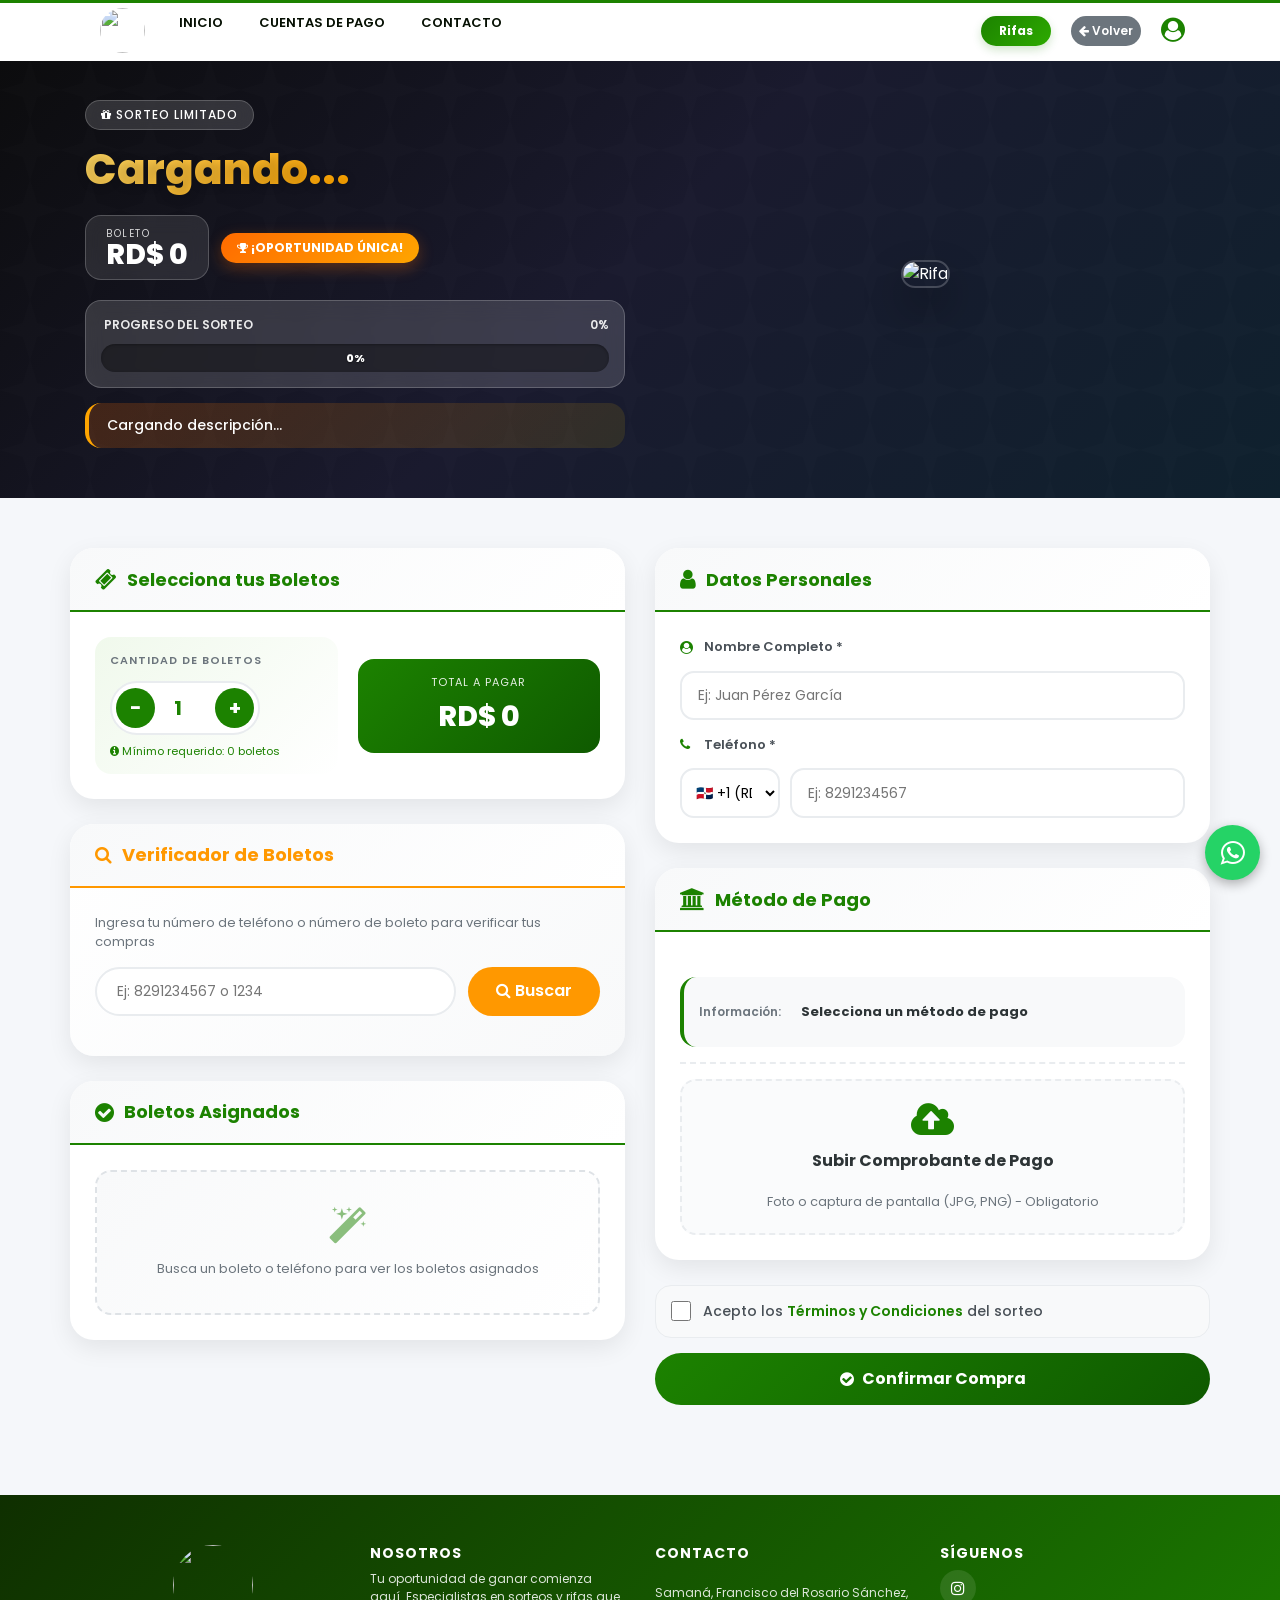
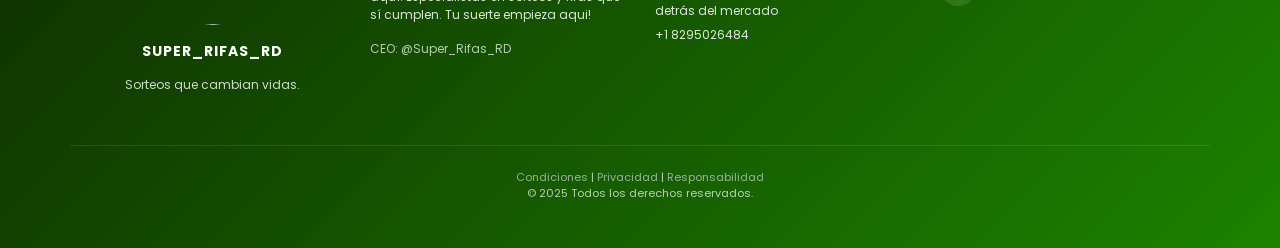
==== rifa-detalle.html @ da5d784c "Primer commit" ====
<!DOCTYPE html>
<html lang="es">
<head>
    <meta charset="UTF-8">
    <title>Super Rifas RD - Compra de Boletos</title>
    <meta name="viewport" content="width=device-width, initial-scale=1.0, user-scalable=yes, viewport-fit=cover">
    <link rel="icon" type="image/png" id="dynamicFavicon" href="">
    <script src="https://cdn.jsdelivr.net/npm/sweetalert2@11"></script>
    <script src="https://cdn.jsdelivr.net/npm/@supabase/supabase-js@2"></script>
    <link rel="stylesheet" href="https://maxcdn.bootstrapcdn.com/bootstrap/4.0.0/css/bootstrap.min.css">
    <link rel="stylesheet" href="https://cdnjs.cloudflare.com/ajax/libs/font-awesome/4.7.0/css/font-awesome.min.css">
    <link href="https://fonts.googleapis.com/css2?family=Poppins:wght@400;500;600;700;800;900&display=swap" rel="stylesheet">
    <link rel="stylesheet" href="css/rifa-detalle.css"> <!-- Css de la pagina rifa-detalle --> 
</head>
<body>

<!-- NAVBAR PRINCIPAL -->
<nav id="navbar" class="navbar fixed-top navbar-expand-lg navbar-header navbar-mobile">
    <div class="navbar-container container">
        <div class="navbar-brand">
            <a class="navbar-brand-logo" href="index.html">
                <img id="navbarLogo" src="" style="width:45px; height:45px; border-radius:50%; object-fit:cover;">
            </a>
        </div>
        <button class="navbar-toggler" type="button" data-toggle="collapse" data-target="#navbarNav" aria-controls="navbarNav" aria-expanded="false" aria-label="Toggle navigation">
          <i class="fa fa-bars"></i>
        </button>
        <div class="collapse navbar-collapse justify-content-between" id="navbarNav">
            <ul class="navbar-nav menu-navbar-nav">
                <li class="nav-item">
                    <a class="nav-link" href="index.html#top">
                        <p class="nav-link-menu">INICIO</p>
                    </a>
                </li>
                <li class="nav-item">
                    <a class="nav-link" href="index.html#pagos">
                        <p class="nav-link-menu">CUENTAS DE PAGO</p>
                    </a>
                </li>
                <li class="nav-item">
                    <a class="nav-link" href="index.html#footer">
                        <p class="nav-link-menu">CONTACTO</p>
                    </a>
                </li>
            </ul>
            <ul class="navbar-nav">
                <li class="nav-item">
                    <a class="nav-link learn-more-btn btn-invert" href="index.html#eventos">Rifas</a>
                </li>
                <li class="nav-item">
                    <a class="nav-link btn-back" href="index.html"><i class="fa fa-arrow-left"></i> Volver</a>
                </li>
                <li class="nav-item">
                    <i class="fa fa-user-circle user-icon" id="userIcon" style="font-size: 24px; cursor: pointer; color: #1c8200;"></i>
                </li>
            </ul>
        </div>
    </div>
</nav>

<!-- Modal de Login -->
<div id="loginModal" class="modal-login">
    <div class="modal-content-custom">
        <div class="modal-header-custom">
            <h3>Iniciar Sesión</h3>
            <span class="close-modal" onclick="closeLoginModal()">&times;</span>
        </div>
        <form id="loginForm">
            <div class="form-group">
                <label>Email</label>
                <input type="email" id="loginEmail" required placeholder="@">
            </div>
            <div class="form-group">
                <label>Contraseña</label>
                <input type="password" id="loginPassword" required placeholder="********">
            </div>
            <button type="submit" class="btn-primary" id="loginBtn">Ingresar</button>
        </form>
    </div>
</div>

<!-- RAFFLE HEADER -->
<div class="raffle-header" id="raffleHeader">
    <div class="container">
        <div class="row align-items-center">
            <div class="col-lg-6">
                <div class="raffle-badge"><i class="fa fa-gift"></i> SORTEO LIMITADO</div>
                <h1 class="raffle-title" id="raffleName">Cargando...</h1>
                <div class="price-container">
                    <div class="price-card"><div class="price-label">BOLETO</div><div class="price-value">RD$ <span id="rafflePriceValue">0</span></div></div>
                    <div class="highlight-badge"><i class="fa fa-trophy"></i> ¡OPORTUNIDAD ÚNICA!</div>
                </div>
                
                <!-- BARRA DE PROGRESO - SOLO PORCENTAJE -->
                <div class="progress-raffle-container">
                    <div class="progress-title">
                        <span><i class="fa fa-chart-line"></i> PROGRESO DEL SORTEO</span>
                        <span id="progressPercentDisplay">0%</span>
                    </div>
                    <div class="progress-bar-wrapper">
                        <div class="progress-fill" id="progressFill" style="width: 0%;"></div>
                        <div class="progress-percentage" id="progressPercentage">0%</div>
                    </div>
                </div>
                
                <div class="luck-message" id="raffleDescription">Cargando descripción...</div>
            </div>
            <div class="col-lg-6 text-center"><img id="raffleImage" class="raffle-image-large" src="" alt="Rifa"></div>
        </div>
    </div>
</div>

<!-- TICKETS SECTION -->
<div class="container tickets-section">
    <div class="main-grid">
        <div>
            <div class="card-modern">
                <div class="card-header-modern"><h3><i class="fa fa-ticket"></i> Selecciona tus Boletos</h3></div>
                <div class="card-body-modern">
                    <div class="info-grid">
                        <div class="quantity-section">
                            <div class="quantity-label-modern">CANTIDAD DE BOLETOS</div>
                            <div class="quantity-control">
                                <button class="quantity-btn-modern" id="btnMinus">−</button>
                                <input type="number" id="ticketQty" class="quantity-input-modern" value="1" min="1" max="100" readonly>
                                <button class="quantity-btn-modern" id="btnPlus">+</button>
                            </div>
                            <div id="minPerPersonInfo" style="margin-top: 8px; font-size: 11px; color: #1c8200;">
                                <i class="fa fa-info-circle"></i> Mínimo requerido: <span id="minPerPersonValue">0</span> boletos
                            </div>
                            <div id="maxPerPersonWarning" style="display: none; margin-top: 8px; font-size: 11px; color: #ff9800;">
                                <i class="fa fa-info-circle"></i> Límite máximo por persona: <span id="maxPerPersonValue">0</span> boletos
                            </div>
                        </div>
                        <div class="total-section">
                            <div class="total-label">TOTAL A PAGAR</div>
                            <div class="total-amount" id="liveTotalPrice">RD$ 0</div>
                        </div>
                    </div>
                </div>
            </div>
            
            <div class="verifier-modern">
                <div class="verifier-header"><h3><i class="fa fa-search"></i> Verificador de Boletos</h3></div>
                <div class="verifier-body">
                    <p class="text-muted" style="margin-bottom: 15px; font-size: 13px;">Ingresa tu número de teléfono o número de boleto para verificar tus compras</p>
                    <div class="search-grid">
                        <input type="text" id="searchInput" placeholder="Ej: 8291234567 o 1234">
                        <button class="btn-search-modern" id="btnSearch"><i class="fa fa-search"></i> Buscar</button>
                    </div>
                    <div id="searchResultInfo" class="search-result-info" style="display: none;"></div>
                </div>
            </div>
            
            <div class="card-modern">
                <div class="card-header-modern"><h3><i class="fa fa-check-circle"></i> Boletos Asignados</h3></div>
                <div class="card-body-modern">
                    <div id="selectedNumbersList">
                        <div class="assigned-placeholder">
                            <i class="fa fa-magic"></i>
                            <p>Busca un boleto o teléfono para ver los boletos asignados</p>
                        </div>
                    </div>
                </div>
            </div>
        </div>
        
        <div>
            <div class="card-modern">
                <div class="card-header-modern"><h3><i class="fa fa-user"></i> Datos Personales</h3></div>
                <div class="card-body-modern">
                    <div class="form-grid">
                        <div class="form-field">
                            <label class="form-label-modern"><i class="fa fa-user-circle"></i> Nombre Completo *</label>
                            <input type="text" id="nombre" class="form-control-modern" placeholder="Ej: Juan Pérez García">
                        </div>
                        <div class="form-field">
                            <label class="form-label-modern"><i class="fa fa-phone"></i> Teléfono *</label>
                            <div class="phone-group-grid">
                                <select id="countryCode" class="country-code-select">
                                    <option value="+1">🇩🇴 +1 (RD)</option>
                                    <option value="+1">🇺🇸 +1 (USA)</option>
                                    <option value="+34">🇪🇸 +34 (ES)</option>
                                    <option value="+52">🇲🇽 +52 (MX)</option>
                                </select>
                                <input type="tel" id="telefono" class="form-control-modern" placeholder="Ej: 8291234567">
                            </div>
                        </div>
                    </div>
                </div>
            </div>
            
            <div class="card-modern">
                <div class="card-header-modern"><h3><i class="fa fa-bank"></i> Método de Pago</h3></div>
                <div class="card-body-modern">
                    <div class="payment-grid" id="paymentMethods"></div>
                    <div class="bank-info-grid" id="bankInfo">
                        <div class="bank-detail-row">
                            <span class="bank-detail-label">Información:</span>
                            <span class="bank-detail-value">Selecciona un método de pago</span>
                        </div>
                    </div>
                    <div class="voucher-grid">
                        <div class="file-upload-modern" onclick="document.getElementById('voucherFile').click()">
                            <i class="fa fa-cloud-upload upload-icon"></i>
                            <p><strong>Subir Comprobante de Pago</strong></p>
                            <small class="text-muted">Foto o captura de pantalla (JPG, PNG) - Obligatorio</small>
                            <input type="file" id="voucherFile" accept="image/*" required>
                        </div>
                    </div>
                </div>
            </div>
            
            <!-- CHECKBOX DE TÉRMINOS Y CONDICIONES -->
            <div class="terms-container">
                <div class="terms-checkbox" onclick="toggleTermsCheckbox()">
                    <input type="checkbox" id="termsCheckbox">
                    <label for="termsCheckbox">
                        Acepto los <a href="#" onclick="openTermsModal(event); return false;">Términos y Condiciones</a> del sorteo
                    </label>
                </div>
            </div>
            
            <button class="btn-confirm-modern" id="btnConfirm"><i class="fa fa-check-circle"></i> Confirmar Compra</button>
        </div>
    </div>
</div>

<!-- MODAL DE TÉRMINOS Y CONDICIONES -->
<div id="termsModal" class="terms-modal">
    <div class="terms-modal-content">
        <div class="terms-modal-header">
            <h3><i class="fa fa-file-text-o"></i> TÉRMINOS Y CONDICIONES</h3>
            <span class="close-terms-modal" onclick="closeTermsModal()">&times;</span>
        </div>
        <div class="terms-modal-body">
            <p><strong>TERMINOS Y CONDICIONES PARA SORTEOS DE Super Rifas RD</strong></p>
            <ul>
                <li>Reconozco que los premios se asignarán a los ganadores mediante selección aleatoria.</li>
                <li>Autorizo que mis datos de contacto proporcionados sean utilizados como el único medio para notificarme en caso de resultar ganador; en caso de no ser contactado, el Organizador seleccionará a un ganador alterno conforme a estos términos.</li>
                <li>El premio es intransferible y no puede ser cedido, negociado ni cambiado por otro producto, servicio o compensación en dinero.</li>
                <li>En caso de resultar ganador, entiendo que puedo ser requerido a proporcionar información adicional y pruebas de identidad para verificar mi elegibilidad y recibir el premio.</li>
                <li>Reconozco que el premio es otorgado por un tercero, independiente del Organizador, quien no garantiza el valor, condiciones o estado del premio, y lo libero de toda responsabilidad en caso de defectos o problemas que puedan surgir con el uso del mismo.</li>
                <li>En ocasiones, algunos motores sorteados pueden entregarse con prórroga de aduana (Printer de Aduanas). En tales casos, el ganador asumirá la responsabilidad del proceso de matriculación y los costos asociados. Esto se aplicará únicamente en determinadas circunstancias, garantizando siempre la transparencia en el proceso.</li>
                <li>Acepto firmar cualquier documento o acta necesarios para formalizar la entrega del premio.</li>
                <li>Consiento el ingreso de mi información en la base de datos del Organizador, para ser utilizada en futuras promociones, mercadeo o publicidad; entiendo que puedo solicitar ser eliminado de la base de datos en cualquier momento.</li>
                <li>Si el color del premio ofrecido varía debido a la disponibilidad en el mercado, el Organizador se compromete a mantener el mismo modelo; en caso de agotarse el premio en el país, se coordinará la entrega de un premio similar en características y valor.</li>
                <li>Acepto asumir todos los costos asociados, como impuestos, trámites legales y otros gastos, para la transferencia del premio a mi nombre si resulto ganador.</li>
                <li>Podrán ser descalificados los participantes que hayan intentado o realizado la compra de boletos mediante medios no legítimos (como transferencias falsas, uso de tarjetas robadas, entre otros).</li>
            </ul>
        </div>
        <div class="terms-modal-footer">
            <button class="btn-cancel-terms" onclick="closeTermsModal()">Cancelar</button>
            <button class="btn-accept-terms" onclick="acceptTerms()">Aceptar y Continuar</button>
        </div>
    </div>
</div>

<!-- MODALS -->
<div id="successModal" class="modal-success"><div class="modal-content-custom"><i class="fa fa-check-circle fa-3x" style="color: #1c8200;"></i><h3 style="margin: 15px 0;">¡Compra Registrada!</h3><p id="modalMessage"></p><button class="btn-confirm-modern" onclick="closeModal()" style="margin-top: 20px;">Aceptar</button></div></div>
<div id="ticketModal" class="modal-ticket"><div id="ticketContent"></div></div>

<!-- FOOTER PRINCIPAL -->
<div id="footer" class="footer-section">
    <div class="container footer-container">
        <div class="footer-logo">
            <img id="footerLogo" src="" style="width:80px; height:80px; border-radius:50%; object-fit:cover;">
            <h3 id="footerSiteName" class="footer-subsection-title">Super_Rifas_RD</h3>
            <p class="footer-subsection-text">Sorteos que cambian vidas.</p>
        </div>
        <div class="footer-subsection">
            <div class="footer-subsection-2-1">
                <h3 class="footer-subsection-title">Nosotros</h3>
                <p id="footerDescription" class="footer-subsection-text">
                    Tu oportunidad de ganar comienza aquí. Especialistas en sorteos y rifas que sí cumplen. Tu suerte empieza aqui!
                </p>
                <p id="footerCeo" style="margin-top:8px; font-size:12px; opacity:0.7;">CEO: @Super_Rifas_RD</p>
            </div>
        </div>
        <div class="footer-subsection">
            <h3 class="footer-subsection-title">Contacto</h3>
            <ul class="footer-subsection-list">
                <li class="webClient"></li>
                <li id="footerLocation">Samaná, Francisco del Rosario Sánchez, detrás del mercado</li>
                <li id="footerPhone">+1 8295026484</li>
            </ul>
        </div>
        <div class="footer-subsection">
            <div class="footer-subsection-2-2">
                <h3 class="footer-subsection-title">Síguenos</h3>
                <div class="footer-social-media-icons-section">
                    <a id="instagramLink" href="#" target="_blank" class="footer-social-media-icon">
                        <i class="fa fa-instagram"></i>
                    </a>
                </div>
            </div>
        </div>
    </div>
    <div class="container footer-credits">
        <p>
            <span class="legalLinks">
                <a href="legal/termsCondResp.html" target="_blank">Condiciones</a> |
                <a href="legal/termsCondResp.html" target="_blank">Privacidad</a> |
                <a href="legal/termsCondResp.html" target="_blank">Responsabilidad</a>
            </span>
            <br/>
            © 2025 Todos los derechos reservados.
        </p>
    </div>
</div>

<!-- Botones flotantes - Ocultos hasta que el usuario inicie sesión -->
<div class="float-buttons">
    <a id="whatsappFloat" href="#" class="float-btn whatsapp-float" target="_blank" rel="noopener noreferrer">
        <i class="fa fa-whatsapp"></i>
    </a>
    <button id="statsButton" class="float-btn stats-float" onclick="openAdminPanel()" style="display: none;">
        <i class="fa fa-chart-line"></i>
    </button>
    <button id="settingsButton" class="float-btn settings-float" onclick="openConfigModal()" style="display: none;">
        <i class="fa fa-gear"></i>
    </button>
</div>

<!-- ADMIN PANEL -->
<div id="adminPanel" class="admin-panel">
    <div class="admin-panel-content">
        <div class="admin-panel-header">
            <h2><i class="fa fa-chart-line"></i> Panel de Administración - <span id="adminRaffleName"></span></h2>
            <button class="close-panel" onclick="closeAdminPanel()"><i class="fa fa-times"></i></button>
        </div>
        <div class="admin-tabs">
            <button class="admin-tab active" data-tab="dashboard">📊 Dashboard</button>
            <button class="admin-tab" data-tab="tickets">🎫 Gestión de Boletos</button>
            <button class="admin-tab" data-tab="vouchers">📎 Comprobantes Pendientes</button>
            <button class="admin-tab" data-tab="users">👥 Lista de Participantes</button>
        </div>
        
        <!-- Dashboard Tab -->
        <div id="tab-dashboard" class="admin-tab-content active">
            <div class="stats-grid" id="dashboardStats">
                <div class="stat-card"><i class="fa fa-money"></i><div class="stat-value" id="statTotalCollected">RD$ 0</div><div class="stat-label">Total Recaudado</div></div>
                <div class="stat-card"><i class="fa fa-ticket"></i><div class="stat-value" id="statTicketsSold">0</div><div class="stat-label">Boletos Vendidos</div></div>
                <div class="stat-card"><i class="fa fa-chart-line"></i><div class="stat-value" id="statPercentage">0%</div><div class="stat-label">Progreso</div></div>
                <div class="stat-card"><i class="fa fa-hourglass-half"></i><div class="stat-value" id="statPendingVouchers">0</div><div class="stat-label">Comprobantes Pendientes</div></div>
            </div>
            <h4 style="margin: 20px 0 15px;"><i class="fa fa-clock-o"></i> Últimos Boletos Comprados</h4>
            <div class="tickets-table" id="recentTicketsTable"></div>
        </div>
        
        <!-- Tickets Tab -->
        <div id="tab-tickets" class="admin-tab-content">
            <div class="search-bar-admin">
                <input type="text" id="adminSearchInput" placeholder="Buscar por teléfono o número de boleto...">
                <button class="btn-admin" onclick="adminSearchTickets()"><i class="fa fa-search"></i> Buscar</button>
                <button class="btn-admin" onclick="loadAllTickets()"><i class="fa fa-refresh"></i> Ver Todos</button>
            </div>
            <div class="tickets-table" id="adminTicketsTable"></div>
        </div>
        
        <!-- Vouchers Tab -->
        <div id="tab-vouchers" class="admin-tab-content">
            <div class="tickets-table" id="pendingVouchersTable"></div>
        </div>
        
        <!-- Users Tab -->
        <div id="tab-users" class="admin-tab-content">
            <div class="search-bar-admin">
                <input type="text" id="userSearchInput" placeholder="Buscar por nombre o teléfono...">
                <button class="btn-admin" onclick="searchUsers()"><i class="fa fa-search"></i> Buscar</button>
                <button class="btn-admin" onclick="loadAllUsers()"><i class="fa fa-refresh"></i> Ver Todos</button>
            </div>
            <div class="tickets-table" id="usersTable"></div>
        </div>
    </div>
</div>

<div id="configModal" class="modal">
    <div class="modal-box">
        <div class="modal-header">
            <h3>Configuración</h3>
            <span class="close" onclick="closeConfigModal()">&times;</span>
        </div>

        <form id="configForm" class="modal-form">
            <input type="hidden" id="configId">

            <div class="grid">
                <div class="form-group">
                    <label>Logo</label>
                    <input type="file" id="logoImageFile" accept="image/*">
                    <img id="logoImagePreview">
                </div>

                <div class="form-group">
                    <label>Nombre</label>
                    <input type="text" id="configSiteName">
                </div>

                <div class="form-group">
                    <label>Ubicación</label>
                    <input type="text" id="configLocation">
                </div>

                <div class="form-group">
                    <label>CEO / Lema</label>
                    <input type="text" id="configCeo">
                </div>

                <div class="form-group full">
                    <label>Descripción</label>
                    <textarea id="configDescription" rows="2"></textarea>
                </div>

                <div class="form-group">
                    <label>WhatsApp</label>
                    <input type="text" id="configWhatsapp">
                </div>

                <div class="form-group">
                    <label>Instagram</label>
                    <input type="text" id="configInstagram">
                </div>
            </div>

            <button type="submit" class="btn">Guardar</button>
        </form>
    </div>
</div>


<script src="https://code.jquery.com/jquery-3.6.0.min.js"></script>
<script src="https://cdnjs.cloudflare.com/ajax/libs/popper.js/1.14.7/umd/popper.min.js"></script>
<script src="https://maxcdn.bootstrapcdn.com/bootstrap/4.3.1/js/bootstrap.min.js"></script>
<script src="https://cdnjs.cloudflare.com/ajax/libs/html2canvas/1.4.1/html2canvas.min.js"></script>
<script src="https://cdn.jsdelivr.net/npm/@supabase/supabase-js"></script>

<!-- Luego, incluir nuestros módulos en orden -->
<script src="js/rifa-detalle/config.js" defer></script>
<script src="js/rifa-detalle/utils.js" defer></script>
<script src="js/rifa-detalle/payment.js" defer></script>
<script src="js/rifa-detalle/raffle.js" defer></script>
<script src="js/rifa-detalle/purchase.js" defer></script>
<script src="js/rifa-detalle/print.js" defer></script>
<script src="js/rifa-detalle/admin.js" defer></script>
<script src="js/rifa-detalle/auth.js" defer></script>
<script src="js/rifa-detalle/main.js" defer></script>





</body>
</html>
---- css/rifa-detalle.css ----
* {
            margin: 0;
            padding: 0;
            box-sizing: border-box;
        }
        
        body {
            font-family: 'Poppins', sans-serif;
            background: #f5f7fa;
            color: #2d3436;
            overflow-x: hidden;
        }
        
        /* NAVBAR ESTILOS PRINCIPAL */
        .header-scrolled {
            position: fixed;
            top: 0;
            left: 0;
            width: 100%;
            height: 60px;
            background-color: #fff !important;
            -webkit-box-shadow: 0 4px 6px 0 rgba(12,0,46,.05);
            box-shadow: 0 4px 6px 0 rgba(12,0,46,.05);
        }
        
        .navbar {
            background-color: #fff;
            padding: 5px 20px;
            -webkit-transition: all .2s linear;
            -o-transition: all .2s linear;
            transition: all .2s linear;
            border-top: 3px solid #1c8200;
            border-bottom: 3px solid transparent;
        }
        
        .navbar-brand {
            display: flex;
            align-items: center;
            padding-top: 0;
            padding-bottom: 0;
            z-index: 1;
        }
        
        .navbar-brand img {
            margin-left: 15px;
            width: 45px;
            height: 45px;
            border-radius: 50%;
            object-fit: cover;
        }
        
        .navbar-nav {
            align-items: center;
        }
        
        .nav-item {
            margin-left: 10px;
            margin-right: 10px;
        }
        
        .nav-link-menu {
            font-family: 'Poppins', sans-serif;
            font-weight: 600;
            font-size: 13px;
            color: #050f02;
            line-height: 1;
        }
        
        .nav-link-number {
            font-family: 'Poppins', sans-serif;
            font-weight: 200 !important;
            font-size: 12px;
            color: #CCCCCC;
            letter-spacing: 1.5px;
            line-height: 1;
        }
        
        .nav-item .nav-link:hover .nav-link-menu {
            color: #1c8200 !important;
        }
        
        .learn-more-btn {
            background: linear-gradient(135deg, #1c8200, #2eaa00);
            font-size: 12px;
            font-weight: 700;
            color: #fff;
            padding: 6px 18px !important;
            border-radius: 30px;
            box-shadow: 0 4px 10px rgba(28,130,0,0.2);
        }
        
        .learn-more-btn:hover {
            color: #fff;
            background: #050f02;
            text-decoration: none;
            transform: translateY(-1px);
        }
        
        .btn-invert {
            background: linear-gradient(135deg, #1c8200, #2eaa00) !important;
        }
        
        .btn-invert:hover {
            background: #050f02 !important;
        }
        
        .btn-back {
            background: #6c757d;
            color: white;
            border-radius: 50px;
            padding: 6px 18px;
            font-weight: 600;
            font-size: 12px;
            transition: all 0.3s;
        }
        
        .btn-back:hover {
            background: #5a6268;
            color: white;
            text-decoration: none;
        }
        
        .user-icon {
            font-size: 24px;
            cursor: pointer;
            color: #1c8200;
            transition: all 0.3s;
        }
        
        .user-icon:hover {
            color: #050f02;
            transform: scale(1.05);
        }
        
        .navbar-toggler:not(:disabled):not(.disabled) {
            cursor: pointer;
            font-size: 28px;
            padding: 10px 20px !important;
            color: #1c8200;
        }
        
        @media screen and (max-width: 991.98px) {
            .navbar {
                background-color: #FFFFFF;
                -webkit-box-shadow: 0 4px 6px 0 rgba(12,0,46,.05);
                box-shadow: 0 4px 6px 0 rgba(12,0,46,.05);
                padding: 10px 15px;
            }
            .navbar-brand img {
                width: 40px;
                height: 40px;
            }
            .navbar-collapse {
                background-color: rgba(255,255,255,1);
                padding-bottom: 20px;
                padding-top: 20px;
            }
            .nav-link-number {
                display: none;
            }
        }
        
        /* RAFFLE HEADER */
        .raffle-header {
            background: linear-gradient(135deg, #0B0B0B 0%, #1a1a2e 50%, #0f212e 100%);
            color: white;
            padding: 100px 0 50px;
            margin-top: 0;
            position: relative;
            overflow: hidden;
        }
        
        .raffle-header::before {
            content: '';
            position: absolute;
            top: 0;
            left: 0;
            right: 0;
            bottom: 0;
            background: url('data:image/svg+xml,<svg xmlns="http://www.w3.org/2000/svg" viewBox="0 0 100 100"><path fill="rgba(255,255,255,0.03)" d="M50 0L61.8 38.2L100 50L61.8 61.8L50 100L38.2 61.8L0 50L38.2 38.2L50 0z"/></svg>');
            background-size: 60px;
            opacity: 0.3;
            pointer-events: none;
        }
        
        .raffle-header .container {
            position: relative;
            z-index: 2;
        }
        
        .raffle-badge {
            display: inline-block;
            background: rgba(255,255,255,0.15);
            backdrop-filter: blur(10px);
            padding: 5px 15px;
            border-radius: 100px;
            font-size: 12px;
            font-weight: 500;
            letter-spacing: 1px;
            margin-bottom: 15px;
            border: 1px solid rgba(255,255,255,0.2);
        }
        
        .raffle-title {
            font-size: 42px;
            font-weight: 800;
            margin-bottom: 15px;
            line-height: 1.2;
            background: linear-gradient(135deg, #FFD966, #FFA500, #FF6B00);
            -webkit-background-clip: text;
            background-clip: text;
            color: transparent;
            text-shadow: 0 2px 10px rgba(0,0,0,0.2);
        }
        
        .price-container {
            display: flex;
            align-items: center;
            gap: 12px;
            flex-wrap: wrap;
            margin: 20px 0;
        }
        
        .price-card {
            background: rgba(255,255,255,0.1);
            backdrop-filter: blur(10px);
            border-radius: 16px;
            padding: 10px 20px;
            border: 1px solid rgba(255,255,255,0.2);
            transition: all 0.3s;
        }
        
        .price-card:hover {
            transform: translateY(-2px);
            background: rgba(255,255,255,0.2);
        }
        
        .price-label {
            font-size: 10px;
            text-transform: uppercase;
            letter-spacing: 1.5px;
            opacity: 0.8;
        }
        
        .price-value {
            font-size: 28px;
            font-weight: 800;
            line-height: 1;
        }
        
        .highlight-badge {
            background: linear-gradient(135deg, #FF6B00, #FFA500);
            border-radius: 100px;
            padding: 6px 16px;
            font-weight: 700;
            font-size: 12px;
            box-shadow: 0 5px 15px rgba(255,107,0,0.3);
        }
        
        .luck-message {
            background: linear-gradient(135deg, rgba(255,107,0,0.2), rgba(255,215,0,0.1));
            border-radius: 16px;
            padding: 12px 18px;
            margin-top: 15px;
            border-left: 4px solid #FFA500;
            font-weight: 500;
            font-size: 14px;
        }
        
        /* BARRA DE PROGRESO - SOLO PORCENTAJE */
        .progress-raffle-container {
            background: rgba(255,255,255,0.15);
            backdrop-filter: blur(10px);
            border-radius: 16px;
            padding: 15px;
            margin-top: 20px;
            border: 1px solid rgba(255,255,255,0.2);
        }
        
        .progress-title {
            display: flex;
            justify-content: space-between;
            align-items: center;
            margin-bottom: 10px;
            font-size: 12px;
            font-weight: 600;
            color: rgba(255,255,255,0.9);
        }
        
        .progress-bar-wrapper {
            width: 100%;
            height: 28px;
            background: rgba(0,0,0,0.4);
            border-radius: 30px;
            overflow: hidden;
            position: relative;
            box-shadow: inset 0 1px 3px rgba(0,0,0,0.3);
        }
        
        .progress-fill {
            width: 0%;
            height: 100%;
            background: linear-gradient(90deg, #FFA500, #FF6B00, #FF4500);
            border-radius: 30px;
            transition: width 0.5s ease;
            position: relative;
            overflow: hidden;
        }
        
        .progress-fill::after {
            content: '';
            position: absolute;
            top: 0;
            left: 0;
            right: 0;
            bottom: 0;
            background: linear-gradient(90deg, rgba(255,255,255,0.2), rgba(255,255,255,0.1));
            animation: shimmer 2s infinite;
        }
        
        @keyframes shimmer {
            0% { transform: translateX(-100%); }
            100% { transform: translateX(100%); }
        }
        
        .progress-percentage {
            position: absolute;
            top: 50%;
            left: 50%;
            transform: translate(-50%, -50%);
            font-weight: 800;
            font-size: 11px;
            color: white;
            text-shadow: 0 1px 2px rgba(0,0,0,0.5);
            z-index: 2;
        }
        
        .raffle-image-large {
            border-radius: 20px;
            box-shadow: 0 20px 40px rgba(0,0,0,0.3);
            width: 100%;
            transition: transform 0.3s;
            border: 2px solid rgba(255,255,255,0.2);
            height: 350px;
            object-fit: cover;
        }
        
        .raffle-image-large:hover {
            transform: scale(1.02);
        }
        
        .tickets-section {
            padding: 50px 0;
        }
        
        .main-grid {
            display: grid;
            grid-template-columns: 1fr 1fr;
            gap: 30px;
            margin-bottom: 40px;
        }
        
        .card-modern {
            background: white;
            border-radius: 24px;
            overflow: hidden;
            box-shadow: 0 8px 25px rgba(0,0,0,0.08);
            transition: transform 0.3s, box-shadow 0.3s;
            margin-bottom: 25px;
        }
        
        .card-modern:hover {
            box-shadow: 0 12px 35px rgba(0,0,0,0.12);
        }
        
        .card-header-modern {
            padding: 20px 25px;
            background: linear-gradient(135deg, #f8f9fa 0%, #ffffff 100%);
            border-bottom: 2px solid #1c8200;
        }
        
        .card-header-modern h3 {
            font-size: 18px;
            font-weight: 700;
            color: #1c8200;
            margin: 0;
            display: flex;
            align-items: center;
            gap: 10px;
        }
        
        .card-header-modern h3 i {
            font-size: 22px;
        }
        
        .card-body-modern {
            padding: 25px;
        }
        
        .info-grid {
            display: grid;
            grid-template-columns: 1fr 1fr;
            gap: 20px;
            align-items: center;
        }
        
        .quantity-section {
            background: linear-gradient(135deg, #f0f9ec, #ffffff);
            border-radius: 16px;
            padding: 15px;
        }
        
        .quantity-label-modern {
            font-size: 11px;
            text-transform: uppercase;
            font-weight: 600;
            color: #6c757d;
            letter-spacing: 1px;
            margin-bottom: 12px;
            display: block;
        }
        
        .quantity-control {
            display: flex;
            align-items: center;
            justify-content: space-between;
            background: white;
            border-radius: 50px;
            padding: 4px;
            border: 2px solid #e9ecef;
            max-width: 150px;
        }
        
        .quantity-btn-modern {
            width: 40px;
            height: 40px;
            border-radius: 50%;
            border: none;
            background: #1c8200;
            color: white;
            font-size: 20px;
            font-weight: bold;
            cursor: pointer;
            transition: all 0.3s;
        }
        
        .quantity-btn-modern:hover {
            background: #0f5a00;
            transform: scale(1.02);
        }
        
        .quantity-input-modern {
            width: 60px;
            text-align: center;
            font-size: 20px;
            font-weight: 700;
            border: none;
            background: transparent;
            color: #1c8200;
        }
        
        .total-section {
            background: linear-gradient(135deg, #1c8200, #0f5a00);
            border-radius: 16px;
            padding: 15px;
            text-align: center;
        }
        
        .total-label {
            color: rgba(255,255,255,0.9);
            font-size: 11px;
            text-transform: uppercase;
            letter-spacing: 1px;
            margin-bottom: 5px;
        }
        
        .total-amount {
            color: white;
            font-size: 28px;
            font-weight: 800;
        }
        
        .verifier-modern {
            background: linear-gradient(135deg, #ffffff, #f8f9fa);
            border-radius: 24px;
            margin-bottom: 25px;
            box-shadow: 0 8px 25px rgba(0,0,0,0.08);
            overflow: hidden;
        }
        
        .verifier-header {
            padding: 20px 25px;
            background: linear-gradient(135deg, #f8f9fa 0%, #ffffff 100%);
            border-bottom: 2px solid #ff9800;
        }
        
        .verifier-header h3 {
            font-size: 18px;
            font-weight: 700;
            color: #ff9800;
            margin: 0;
            display: flex;
            align-items: center;
            gap: 10px;
        }
        
        .verifier-body {
            padding: 25px;
        }
        
        .search-grid {
            display: grid;
            grid-template-columns: 1fr auto;
            gap: 12px;
            margin-bottom: 15px;
        }
        
        .search-grid input {
            border: 2px solid #e9ecef;
            border-radius: 50px;
            padding: 12px 20px;
            font-size: 14px;
            transition: all 0.3s;
            width: 100%;
        }
        
        .search-grid input:focus {
            border-color: #ff9800;
            outline: none;
            box-shadow: 0 0 0 3px rgba(255,152,0,0.1);
        }
        
        .btn-search-modern {
            background: #ff9800;
            color: white;
            border: none;
            padding: 12px 28px;
            border-radius: 50px;
            font-weight: 600;
            transition: all 0.3s;
            white-space: nowrap;
        }
        
        .btn-search-modern:hover {
            background: #f57c00;
            transform: translateY(-2px);
        }
        
        .search-result-info {
            background: #f0f9ec;
            border-radius: 14px;
            padding: 12px;
            margin-top: 12px;
            border-left: 4px solid #1c8200;
        }
        
        .search-result-info p {
            margin: 0;
            font-size: 13px;
        }
        
        .tickets-badges-grid {
            display: flex;
            flex-wrap: wrap;
            gap: 10px;
            justify-content: flex-start;
        }
        
        .ticket-item-wrapper {
            display: flex;
            flex-direction: column;
            align-items: center;
            gap: 6px;
        }
        
        .ticket-badge-modern {
            background: linear-gradient(135deg, #1c8200, #0f5a00);
            color: white;
            padding: 10px 16px;
            border-radius: 40px;
            font-size: 14px;
            font-weight: 700;
            text-align: center;
            box-shadow: 0 3px 8px rgba(28,130,0,0.3);
            transition: transform 0.2s;
            min-width: 90px;
        }
        
        .ticket-badge-modern:hover {
            transform: translateY(-2px);
        }
        
        .btn-print-ticket, .btn-download-ticket {
            border: none;
            border-radius: 30px;
            padding: 5px 12px;
            font-size: 11px;
            font-weight: 600;
            color: white;
            cursor: pointer;
            transition: all 0.2s;
            display: flex;
            align-items: center;
            gap: 5px;
        }
        
        .btn-print-ticket {
            background: #ff9800;
        }
        
        .btn-print-ticket:hover {
            background: #f57c00;
            transform: scale(1.02);
        }
        
        .btn-download-ticket {
            background: #1c8200;
        }
        
        .btn-download-ticket:hover {
            background: #0f5a00;
            transform: scale(1.02);
        }
        
        .form-grid {
            display: grid;
            grid-template-columns: 1fr;
            gap: 15px;
        }
        
        .form-field {
            display: grid;
            grid-template-columns: 1fr;
            gap: 6px;
        }
        
        .form-label-modern {
            font-weight: 600;
            color: #495057;
            font-size: 13px;
            display: flex;
            align-items: center;
            gap: 6px;
        }
        
        .form-label-modern i {
            color: #1c8200;
            width: 18px;
        }
        
        .form-control-modern {
            border: 2px solid #e9ecef;
            border-radius: 14px;
            padding: 12px 16px;
            width: 100%;
            font-size: 14px;
            transition: all 0.3s;
            background: white;
        }
        
        .form-control-modern:focus {
            border-color: #1c8200;
            outline: none;
            box-shadow: 0 0 0 3px rgba(28,130,0,0.1);
        }
        
        .phone-group-grid {
            display: grid;
            grid-template-columns: 100px 1fr;
            gap: 10px;
        }
        
        .country-code-select {
            border: 2px solid #e9ecef;
            border-radius: 14px;
            padding: 12px 10px;
            font-size: 14px;
            background: white;
            cursor: pointer;
        }
        
        .payment-grid {
            display: grid;
            grid-template-columns: repeat(2, 1fr);
            gap: 12px;
            margin-bottom: 20px;
        }
        
        .payment-card {
            background: white;
            border: 2px solid #e9ecef;
            border-radius: 16px;
            padding: 15px 10px;
            text-align: center;
            cursor: pointer;
            transition: all 0.3s;
            position: relative;
        }
        
        .payment-card:hover {
            transform: translateY(-2px);
            box-shadow: 0 8px 20px rgba(0,0,0,0.1);
        }
        
        .payment-card.selected {
            border-color: #1c8200;
            background: linear-gradient(135deg, #f0f9ec, #ffffff);
            box-shadow: 0 4px 12px rgba(28,130,0,0.2);
        }
        
        .payment-card.selected::before {
            content: '✓';
            position: absolute;
            top: -8px;
            right: -8px;
            background: #1c8200;
            color: white;
            width: 24px;
            height: 24px;
            border-radius: 50%;
            display: flex;
            align-items: center;
            justify-content: center;
            font-size: 12px;
            font-weight: bold;
        }
        
        .payment-card img {
            height: 35px;
            margin-bottom: 8px;
            object-fit: contain;
        }
        
        .payment-card p {
            font-weight: 600;
            margin: 0;
            font-size: 11px;
            color: #495057;
        }
        
        .bank-info-grid {
            background: #f8f9fa;
            border-radius: 16px;
            padding: 15px;
            margin-top: 15px;
            border-left: 4px solid #1c8200;
        }
        
        .bank-detail-row {
            display: grid;
            grid-template-columns: 90px 1fr;
            gap: 12px;
            padding: 10px 0;
            border-bottom: 1px solid #e9ecef;
            align-items: center;
        }
        
        .bank-detail-row:last-child {
            border-bottom: none;
        }
        
        .bank-detail-label {
            font-weight: 600;
            color: #6c757d;
            font-size: 12px;
        }
        
        .bank-detail-value {
            font-weight: 700;
            color: #2d3436;
            word-break: break-all;
            font-size: 13px;
        }
        
        .copy-btn-modern {
            background: #1c8200;
            color: white;
            border: none;
            padding: 8px 16px;
            border-radius: 30px;
            font-size: 12px;
            cursor: pointer;
            transition: all 0.3s;
            margin-top: 12px;
            width: 100%;
        }
        
        .copy-btn-modern:hover {
            background: #0f5a00;
            transform: scale(1.02);
        }
        
        .voucher-grid {
            display: grid;
            grid-template-columns: 1fr;
            gap: 12px;
            margin-top: 15px;
            padding-top: 15px;
            border-top: 2px dashed #e9ecef;
        }
        
        .file-upload-modern {
            border: 2px dashed #e9ecef;
            border-radius: 16px;
            padding: 20px;
            text-align: center;
            cursor: pointer;
            transition: all 0.3s;
            background: #fafbfc;
        }
        
        .file-upload-modern:hover {
            border-color: #1c8200;
            background: #f0f9ec;
        }
        
        .file-upload-modern input {
            display: none;
        }
        
        .upload-icon {
            font-size: 40px;
            color: #1c8200;
            margin-bottom: 8px;
            display: inline-block;
        }
        
        .btn-confirm-modern {
            background: linear-gradient(135deg, #1c8200, #0f5a00);
            color: white;
            border: none;
            padding: 14px;
            border-radius: 50px;
            font-size: 16px;
            font-weight: 700;
            width: 100%;
            transition: all 0.3s;
            display: flex;
            align-items: center;
            justify-content: center;
            gap: 8px;
            margin-top: 15px;
        }
        
        .btn-confirm-modern:hover:not(:disabled) {
            transform: translateY(-2px);
            box-shadow: 0 8px 20px rgba(28,130,0,0.3);
        }
        
        .btn-confirm-modern:disabled {
            opacity: 0.6;
            cursor: not-allowed;
        }
        
        /* Checkbox de términos */
        .terms-container {
            margin-top: 20px;
            padding: 15px;
            background: #f8f9fa;
            border-radius: 16px;
            border: 1px solid #e9ecef;
        }
        
        .terms-checkbox {
            display: flex;
            align-items: center;
            gap: 12px;
            cursor: pointer;
        }
        
        .terms-checkbox input {
            width: 20px;
            height: 20px;
            cursor: pointer;
            accent-color: #1c8200;
        }
        
        .terms-checkbox label {
            font-size: 14px;
            font-weight: 500;
            color: #495057;
            cursor: pointer;
            margin: 0;
        }
        
        .terms-checkbox a {
            color: #1c8200;
            text-decoration: none;
            font-weight: 600;
        }
        
        .terms-checkbox a:hover {
            text-decoration: underline;
        }
        
        /* Modal de términos */
        .terms-modal {
            position: fixed;
            top: 0;
            left: 0;
            right: 0;
            bottom: 0;
            background: rgba(0,0,0,0.85);
            display: flex;
            align-items: center;
            justify-content: center;
            z-index: 20002;
            visibility: hidden;
            opacity: 0;
            transition: all 0.3s;
        }
        
        .terms-modal.show {
            visibility: visible;
            opacity: 1;
        }
        
        .terms-modal-content {
            background: white;
            border-radius: 32px;
            max-width: 600px;
            width: 90%;
            max-height: 85vh;
            overflow-y: auto;
            animation: modalSlideIn 0.3s ease;
        }
        
        .terms-modal-header {
            padding: 20px 25px;
            background: linear-gradient(135deg, #1c8200, #0f5a00);
            color: white;
            border-radius: 32px 32px 0 0;
            display: flex;
            justify-content: space-between;
            align-items: center;
        }
        
        .terms-modal-header h3 {
            margin: 0;
            font-size: 20px;
            font-weight: 700;
        }
        
        .close-terms-modal {
            cursor: pointer;
            font-size: 28px;
            font-weight: bold;
            color: white;
            opacity: 0.8;
        }
        
        .close-terms-modal:hover {
            opacity: 1;
        }
        
        .terms-modal-body {
            padding: 25px;
        }
        
        .terms-modal-body p {
            margin-bottom: 15px;
            font-size: 14px;
            line-height: 1.5;
            color: #2d3436;
        }
        
        .terms-modal-body ul {
            margin-bottom: 15px;
            padding-left: 20px;
        }
        
        .terms-modal-body li {
            margin-bottom: 8px;
            font-size: 13px;
            line-height: 1.4;
        }
        
        .terms-modal-footer {
            padding: 20px 25px;
            border-top: 1px solid #e9ecef;
            display: flex;
            justify-content: flex-end;
            gap: 12px;
        }
        
        .btn-accept-terms {
            background: #1c8200;
            color: white;
            border: none;
            padding: 12px 28px;
            border-radius: 50px;
            font-weight: 600;
            cursor: pointer;
            transition: all 0.3s;
        }
        
        .btn-accept-terms:hover {
            background: #0f5a00;
            transform: translateY(-1px);
        }
        
        .btn-cancel-terms {
            background: #6c757d;
            color: white;
            border: none;
            padding: 12px 28px;
            border-radius: 50px;
            font-weight: 600;
            cursor: pointer;
            transition: all 0.3s;
        }
        
        .btn-cancel-terms:hover {
            background: #5a6268;
        }
        
        @keyframes modalSlideIn {
            from {
                transform: translateY(-30px);
                opacity: 0;
            }
            to {
                transform: translateY(0);
                opacity: 1;
            }
        }
        
        /* MODALS - Z-INDEX más alto para que estén encima del panel */
        .modal-success, .modal-ticket {
            position: fixed;
            top: 0;
            left: 0;
            right: 0;
            bottom: 0;
            background: rgba(0,0,0,0.85);
            display: flex;
            align-items: center;
            justify-content: center;
            z-index: 20000;
            visibility: hidden;
            opacity: 0;
            transition: all 0.3s;
        }
        
        .modal-success.show, .modal-ticket.show {
            visibility: visible;
            opacity: 1;
        }
        
        .modal-content-custom {
            background: white;
            padding: 35px;
            border-radius: 32px;
            text-align: center;
            max-width: 450px;
            width: 90%;
            animation: modalSlideIn 0.3s ease;
        }
        
        /* FOOTER ESTILOS */
        .footer-section {
            padding: 50px 0 30px;
            background: linear-gradient(135deg, #0f2f00, #1c8200);
            color: #FFFFFF;
            position: relative;
        }
        
        .footer-section a {
            color: #d1d5db;
            text-decoration: none;
            transition: 0.3s;
        }
        
        .footer-section a:hover {
            color: #ffffff;
        }
        
        .footer-container {
            display: grid;
            grid-template-columns: repeat(4, 1fr);
            gap: 30px;
            align-items: flex-start;
        }
        
        .footer-logo {
            display: flex;
            flex-direction: column;
            gap: 8px;
            align-items: center;
            text-align: center;
        }
        
        .footer-logo img {
            width: 80px;
            height: 80px;
            border-radius: 50%;
            object-fit: cover;
            margin-bottom: 10px;
        }
        
        .footer-logo p {
            font-size: 12px;
            opacity: 0.8;
            line-height: 1.5;
        }
        
        .footer-subsection {
            display: flex;
            flex-direction: column;
            gap: 8px;
        }
        
        .footer-subsection-title {
            font-size: 14px;
            font-weight: 700;
            letter-spacing: 1px;
            text-transform: uppercase;
            margin-bottom: 8px;
        }
        
        .footer-subsection-text {
            font-size: 12px;
            opacity: 0.85;
            line-height: 1.5;
        }
        
        .footer-subsection-list {
            list-style: none;
            padding: 0;
            margin: 0;
        }
        
        .footer-subsection-list li {
            font-size: 12px;
            margin-bottom: 6px;
            opacity: 0.85;
        }
        
        .footer-social-media-icons-section {
            display: flex;
            gap: 12px;
            margin-top: 8px;
        }
        
        .footer-social-media-icon {
            width: 36px;
            height: 36px;
            border-radius: 50%;
            background: rgba(255,255,255,0.1);
            display: flex;
            justify-content: center;
            align-items: center;
            transition: 0.3s;
        }
        
        .footer-social-media-icon .fa {
            font-size: 16px;
            color: #fff;
        }
        
        .footer-social-media-icon:hover {
            background: #22c55e;
            transform: translateY(-2px);
        }
        
        .footer-credits {
            margin-top: 35px;
            padding-top: 15px;
            border-top: 1px solid rgba(255,255,255,0.1);
            text-align: center;
        }
        
        .footer-credits p {
            font-size: 11px;
            opacity: 0.7;
            margin-top: 8px;
        }
        
        /* Botones flotantes */
        .float-buttons {
            position: fixed;
            bottom: 20px;
            right: 20px;
            display: flex;
            flex-direction: column;
            gap: 12px;
            z-index: 1000;
        }
        
        .float-btn {
            width: 55px;
            height: 55px;
            border-radius: 50%;
            display: flex;
            align-items: center;
            justify-content: center;
            box-shadow: 0 4px 12px rgba(0,0,0,0.3);
            transition: all 0.3s ease;
            text-decoration: none;
            cursor: pointer;
            border: none;
        }
        
        .float-btn:hover {
            transform: scale(1.08);
        }
        
        .whatsapp-float {
            background: #25D366;
        }
        
        .whatsapp-float:hover {
            background: #128C7E;
        }
        
        .settings-float {
            background: #1c8200;
        }
        
        .settings-float:hover {
            background: #050f02;
        }
        
        .stats-float {
            background: #ff9800;
        }
        
        .stats-float:hover {
            background: #f57c00;
        }
        
        .float-btn i {
            font-size: 28px;
            color: white;
        }
        
        .loading-spinner {
            display: inline-block;
            width: 18px;
            height: 18px;
            border: 2px solid rgba(255,255,255,0.3);
            border-radius: 50%;
            border-top-color: #fff;
            animation: spin 0.8s ease-in-out infinite;
            margin-right: 6px;
        }
        
        @keyframes spin {
            to { transform: rotate(360deg); }
        }
        
        .btn-loading {
            opacity: 0.7;
            cursor: wait;
        }
        
        .assigned-placeholder {
            text-align: center;
            padding: 35px 20px;
            background: linear-gradient(135deg, #f8f9fa, #ffffff);
            border-radius: 16px;
            border: 2px dashed #dee2e6;
        }
        
        .assigned-placeholder i {
            font-size: 40px;
            color: #1c8200;
            opacity: 0.5;
            margin-bottom: 12px;
            display: inline-block;
        }
        
        .assigned-placeholder p {
            color: #6c757d;
            margin: 0;
            font-size: 13px;
        }
        
        /* ADMIN PANEL STYLES */
        .admin-panel {
            position: fixed;
            top: 0;
            left: 0;
            right: 0;
            bottom: 0;
            background: rgba(0,0,0,0.95);
            z-index: 10001;
            display: none;
            overflow-y: auto;
            padding: 80px 20px 40px;
        }
        
        .admin-panel.show {
            display: block;
        }
        
        .admin-panel-content {
            max-width: 1400px;
            margin: 0 auto;
            background: #f8f9fa;
            border-radius: 28px;
            overflow: hidden;
            box-shadow: 0 25px 50px rgba(0,0,0,0.3);
        }
        
        .admin-panel-header {
            background: linear-gradient(135deg, #1c8200, #0f5a00);
            color: white;
            padding: 25px 30px;
            display: flex;
            justify-content: space-between;
            align-items: center;
            flex-wrap: wrap;
            gap: 15px;
        }
        
        .admin-panel-header h2 {
            margin: 0;
            font-size: 24px;
            font-weight: 700;
        }
        
        .close-panel {
            background: rgba(255,255,255,0.2);
            border: none;
            color: white;
            width: 40px;
            height: 40px;
            border-radius: 50%;
            cursor: pointer;
            font-size: 20px;
            transition: all 0.3s;
        }
        
        .close-panel:hover {
            background: rgba(255,255,255,0.3);
            transform: rotate(90deg);
        }
        
        .admin-tabs {
            display: flex;
            background: white;
            border-bottom: 2px solid #e9ecef;
            padding: 0 20px;
            gap: 10px;
            flex-wrap: wrap;
        }
        
        .admin-tab {
            padding: 15px 25px;
            background: none;
            border: none;
            font-weight: 600;
            color: #6c757d;
            cursor: pointer;
            transition: all 0.3s;
            font-size: 14px;
        }
        
        .admin-tab.active {
            color: #1c8200;
            border-bottom: 3px solid #1c8200;
            margin-bottom: -2px;
        }
        
        .admin-tab:hover {
            color: #1c8200;
        }
        
        .admin-tab-content {
            padding: 30px;
            display: none;
        }
        
        .admin-tab-content.active {
            display: block;
        }
        
        .stats-grid {
            display: grid;
            grid-template-columns: repeat(auto-fit, minmax(250px, 1fr));
            gap: 20px;
            margin-bottom: 30px;
        }
        
        .stat-card {
            background: white;
            border-radius: 20px;
            padding: 25px;
            text-align: center;
            box-shadow: 0 5px 15px rgba(0,0,0,0.05);
        }
        
        .stat-card i {
            font-size: 40px;
            color: #1c8200;
            margin-bottom: 15px;
        }
        
        .stat-value {
            font-size: 32px;
            font-weight: 800;
            color: #2d3436;
        }
        
        .stat-label {
            font-size: 13px;
            color: #6c757d;
            margin-top: 8px;
        }
        
        .search-bar-admin {
            display: flex;
            gap: 10px;
            margin-bottom: 20px;
            flex-wrap: wrap;
        }
        
        .search-bar-admin input {
            flex: 1;
            padding: 12px 20px;
            border: 2px solid #e9ecef;
            border-radius: 50px;
            font-size: 14px;
        }
        
        .btn-admin {
            background: #1c8200;
            color: white;
            border: none;
            padding: 12px 25px;
            border-radius: 50px;
            cursor: pointer;
            font-weight: 600;
            transition: all 0.3s;
        }
        
        .btn-admin:hover {
            background: #0f5a00;
            transform: translateY(-2px);
        }
        
        .btn-admin-danger {
            background: #dc3545;
        }
        
        .btn-admin-danger:hover {
            background: #c82333;
        }
        
        .btn-admin-warning {
            background: #ffc107;
            color: #000;
        }
        
        .btn-admin-warning:hover {
            background: #e0a800;
        }
        
        .tickets-table {
            width: 100%;
            overflow-x: auto;
        }
        
        .tickets-table table {
            width: 100%;
            border-collapse: collapse;
            background: white;
            border-radius: 16px;
            overflow: hidden;
        }
        
        .tickets-table th,
        .tickets-table td {
            padding: 12px 15px;
            text-align: left;
            border-bottom: 1px solid #e9ecef;
        }
        
        .tickets-table th {
            background: #f8f9fa;
            font-weight: 600;
            color: #495057;
        }
        
        .status-badge {
            display: inline-block;
            padding: 4px 12px;
            border-radius: 50px;
            font-size: 11px;
            font-weight: 600;
        }
        
        .status-pending {
            background: #fff3e0;
            color: #ff9800;
        }
        
        .status-confirmed {
            background: #e8f5e9;
            color: #1c8200;
        }
        
        .status-cancelled {
            background: #ffebee;
            color: #dc3545;
        }
        
        .voucher-preview {
            width: 50px;
            height: 50px;
            object-fit: cover;
            border-radius: 8px;
            cursor: pointer;
        }
        
        .action-buttons {
            display: flex;
            gap: 8px;
            flex-wrap: wrap;
        }
        
        .action-btn {
            padding: 6px 12px;
            border: none;
            border-radius: 20px;
            font-size: 11px;
            font-weight: 600;
            cursor: pointer;
            transition: all 0.3s;
        }
        
        .action-btn.approve {
            background: #1c8200;
            color: white;
        }
        
        .action-btn.reject {
            background: #dc3545;
            color: white;
        }
        
        .action-btn.reassign {
            background: #ff9800;
            color: white;
        }
        
        .action-btn.delete {
            background: #6c757d;
            color: white;
        }
        
        .action-btn:hover {
            transform: scale(1.02);
            opacity: 0.9;
        }
        
        .note-input {
            width: 100%;
            padding: 8px;
            border: 1px solid #ddd;
            border-radius: 8px;
            font-size: 12px;
            margin-top: 5px;
        }
        
        /* Modal de login */
        .modal-login {
            position: fixed;
            top: 0;
            left: 0;
            right: 0;
            bottom: 0;
            background: rgba(0,0,0,0.85);
            display: flex;
            align-items: center;
            justify-content: center;
            z-index: 20001;
            visibility: hidden;
            opacity: 0;
            transition: all 0.3s;
        }
        
        .modal-login.show {
            visibility: visible;
            opacity: 1;
        }
        
        .modal-login .modal-content-custom {
            max-width: 450px;
            width: 90%;
            padding: 30px;
            text-align: left;
        }
        
        .modal-login .form-group {
            margin-bottom: 20px;
        }
        
        .modal-login .form-group label {
            display: block;
            margin-bottom: 8px;
            font-weight: 600;
        }
        
        .modal-login .form-group input {
            width: 100%;
            padding: 12px 15px;
            border: 1px solid #ddd;
            border-radius: 12px;
            font-size: 14px;
        }
        
        .modal-login .btn-primary {
            background: #1c8200;
            color: white;
            border: none;
            padding: 12px;
            border-radius: 50px;
            font-weight: 700;
            width: 100%;
            cursor: pointer;
            transition: all 0.3s;
        }
        
        .modal-login .btn-primary:hover {
            background: #0f5a00;
        }
        
        .modal-header-custom {
            display: flex;
            justify-content: space-between;
            align-items: center;
            margin-bottom: 20px;
        }
        
        .modal-header-custom h3 {
            margin: 0;
            font-size: 24px;
        }
        
        .close-modal {
            cursor: pointer;
            font-size: 28px;
            font-weight: bold;
            color: #6c757d;
        }
        
        .close-modal:hover {
            color: #000;
        }
        
        /* Responsive */
        @media screen and (max-width: 992px) {
            .main-grid {
                grid-template-columns: 1fr;
                gap: 25px;
            }
            .raffle-title {
                font-size: 32px;
            }
            .price-value {
                font-size: 24px;
            }
            .footer-container {
                grid-template-columns: repeat(2, 1fr);
                gap: 25px;
            }
            .raffle-image-large {
                height: 280px;
            }
            .stats-grid {
                grid-template-columns: repeat(2, 1fr);
            }
        }
        
        @media screen and (max-width: 768px) {
            .raffle-header {
                padding: 85px 0 40px;
            }
            .raffle-title {
                font-size: 26px;
            }
            .price-card {
                padding: 8px 15px;
            }
            .price-value {
                font-size: 20px;
            }
            .info-grid {
                grid-template-columns: 1fr;
                gap: 15px;
            }
            .search-grid {
                grid-template-columns: 1fr;
            }
            .btn-search-modern {
                width: 100%;
            }
            .payment-grid {
                grid-template-columns: 1fr;
            }
            .phone-group-grid {
                grid-template-columns: 1fr;
                gap: 8px;
            }
            .footer-container {
                grid-template-columns: 1fr;
                text-align: center;
            }
            .footer-logo {
                align-items: center;
            }
            .footer-subsection {
                align-items: center;
            }
            .footer-social-media-icons-section {
                justify-content: center;
            }
            .raffle-image-large {
                height: 220px;
            }
            .stats-grid {
                grid-template-columns: 1fr;
            }
            .admin-tabs {
                padding: 0 10px;
            }
            .admin-tab {
                padding: 12px 15px;
                font-size: 12px;
            }
            .admin-tab-content {
                padding: 20px;
            }
        }
        
        @media screen and (max-width: 480px) {
            .raffle-title {
                font-size: 22px;
            }
            .total-amount {
                font-size: 24px;
            }
            .quantity-control {
                max-width: 130px;
            }
            .quantity-btn-modern {
                width: 35px;
                height: 35px;
                font-size: 18px;
            }
            .quantity-input-modern {
                width: 50px;
                font-size: 18px;
            }
            .ticket-badge-modern {
                padding: 8px 14px;
                font-size: 12px;
                min-width: 80px;
            }
        }


       .modal {
    position: fixed;
    top: 0;
    left: 0;
    width: 100%;
    height: 100%;
    background: rgba(0,0,0,0.5);
    
    display: none; /* 🔥 IMPORTANTE */
    justify-content: center;
    align-items: center;
    z-index: 999;
}


.modal-box {
    background: #fff;
    width: 90%;
    max-width: 500px; /* 🔥 más pequeño */
    max-height: 85vh; /* 🔥 evita que se salga */
    overflow-y: auto; /* 🔥 scroll interno */
    border-radius: 12px;
    padding: 20px;
}

.modal-header {
    display: flex;
    justify-content: space-between;
    align-items: center;
    margin-bottom: 15px;
}

.close {
    font-size: 22px;
    cursor: pointer;
}

.modal-form .grid {
    display: grid;
    grid-template-columns: 1fr 1fr; /* 🔥 dos columnas */
    gap: 10px;
}

.form-group {
    display: flex;
    flex-direction: column;
    font-size: 14px;
}

.form-group.full {
    grid-column: span 2; /* ocupa toda la fila */
}

input, textarea {
    padding: 6px;
    border: 1px solid #ccc;
    border-radius: 6px;
}

#logoImagePreview {
    max-width: 70px;
    margin-top: 5px;
    display: none;
}

.btn {
    width: 100%;
    margin-top: 10px;
    padding: 10px;
    background: #28a745;
    color: white;
    border: none;
    border-radius: 8px;
    cursor: pointer;
}
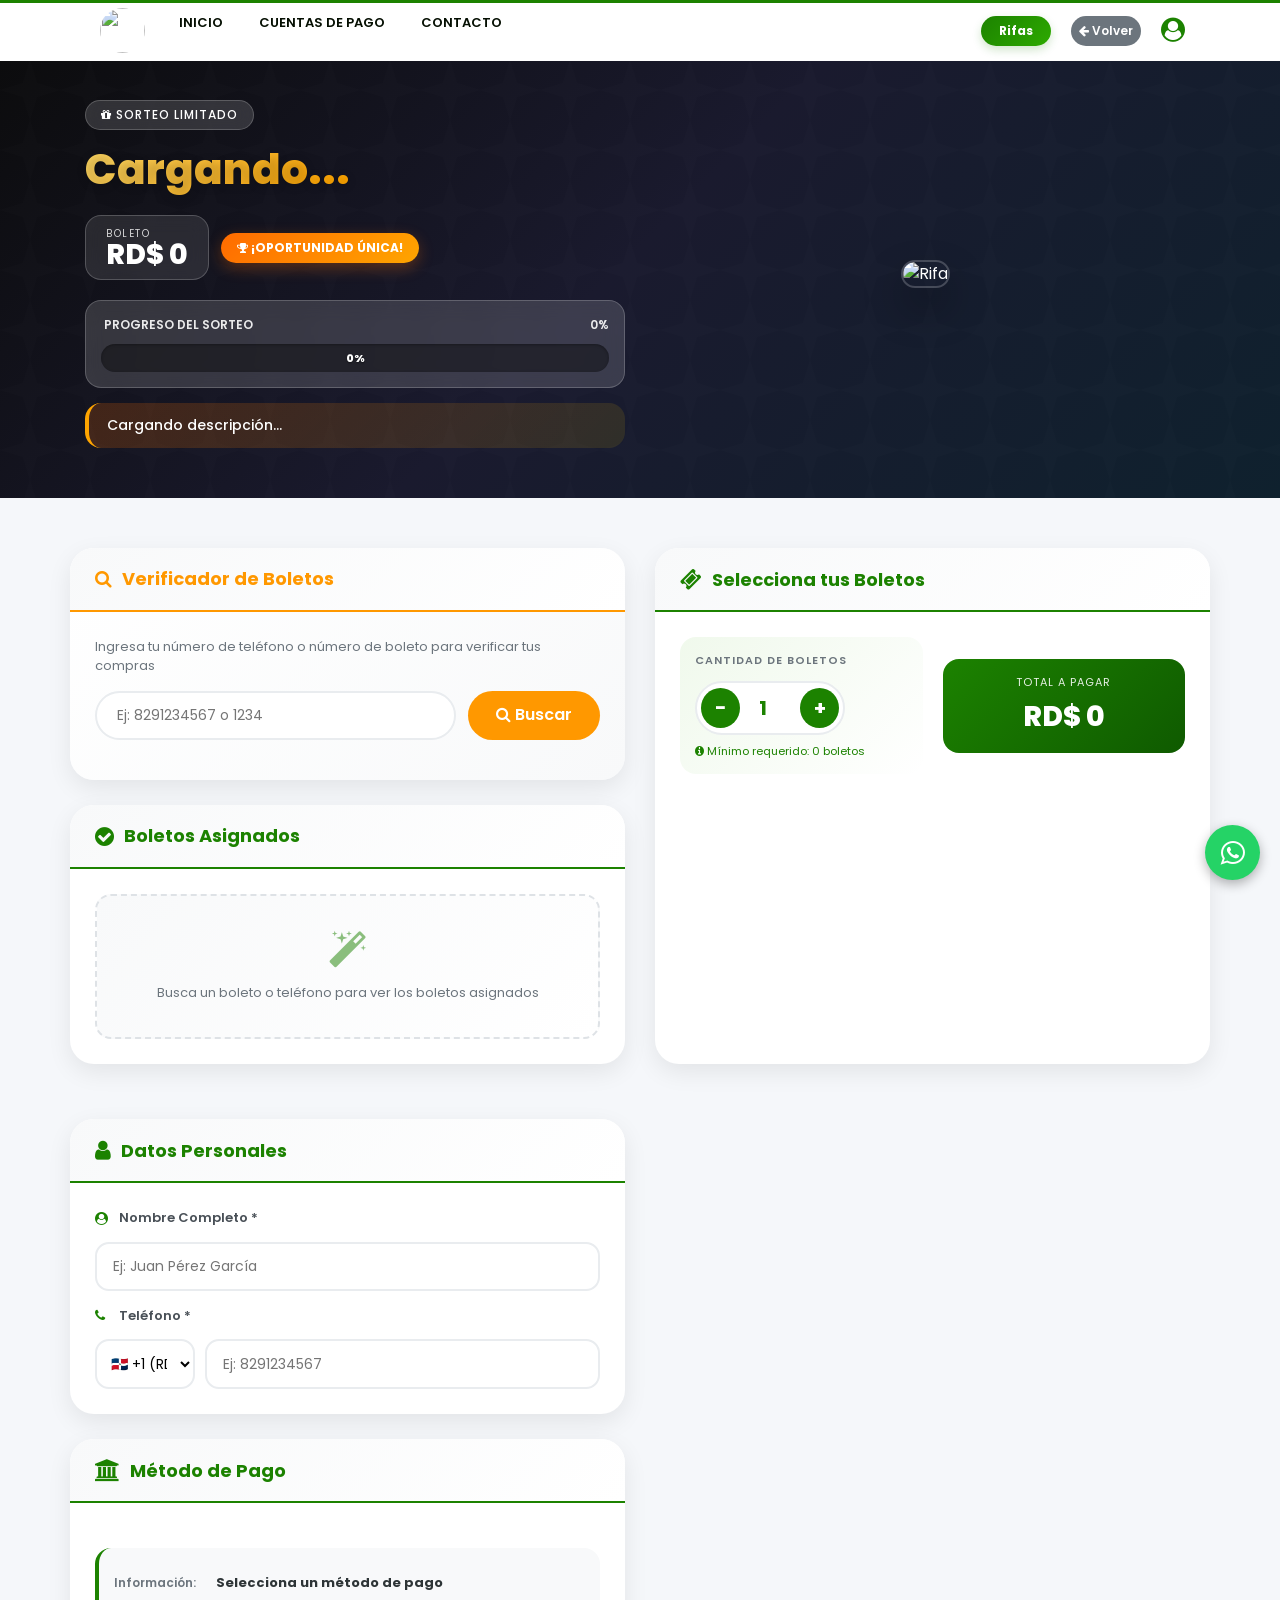
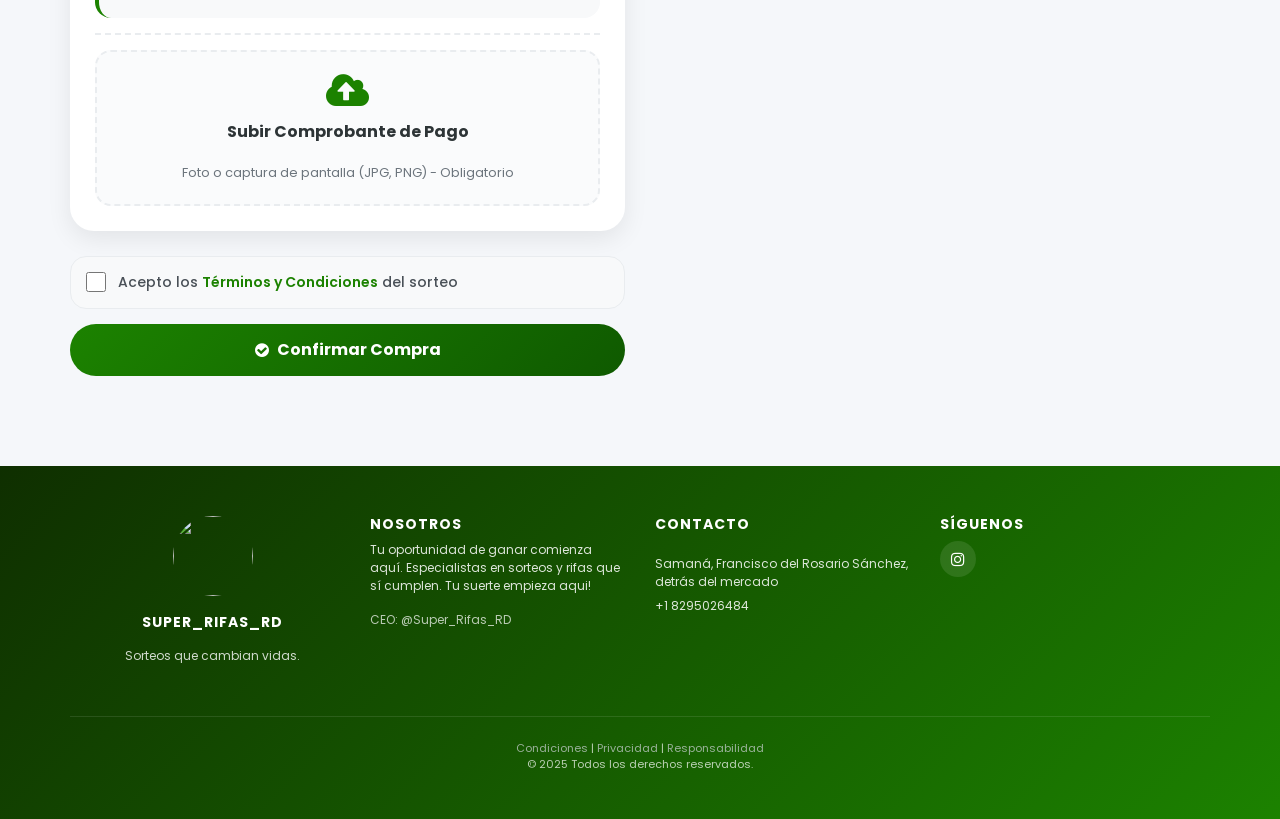
==== commit 119f307a: "Acomodando en cell cosas" ====
--- a/rifa-detalle.html
+++ b/rifa-detalle.html
@@ -10,7 +10,8 @@
     <link rel="stylesheet" href="https://maxcdn.bootstrapcdn.com/bootstrap/4.0.0/css/bootstrap.min.css">
     <link rel="stylesheet" href="https://cdnjs.cloudflare.com/ajax/libs/font-awesome/4.7.0/css/font-awesome.min.css">
     <link href="https://fonts.googleapis.com/css2?family=Poppins:wght@400;500;600;700;800;900&display=swap" rel="stylesheet">
-    <link rel="stylesheet" href="css/rifa-detalle.css"> <!-- Css de la pagina rifa-detalle --> 
+    <link rel="stylesheet" href="css/rifa-detalle.css">
+    
 </head>
 <body>
 
@@ -91,7 +92,6 @@
                     <div class="highlight-badge"><i class="fa fa-trophy"></i> ¡OPORTUNIDAD ÚNICA!</div>
                 </div>
                 
-                <!-- BARRA DE PROGRESO - SOLO PORCENTAJE -->
                 <div class="progress-raffle-container">
                     <div class="progress-title">
                         <span><i class="fa fa-chart-line"></i> PROGRESO DEL SORTEO</span>
@@ -113,8 +113,36 @@
 <!-- TICKETS SECTION -->
 <div class="container tickets-section">
     <div class="main-grid">
+        <!-- PRIMER CONTENEDOR: Selecciona tus Boletos, Verificador, Boletos Asignados -->
         <div>
+           
+            
+            <div class="verifier-modern">
+                <div class="verifier-header"><h3><i class="fa fa-search"></i> Verificador de Boletos</h3></div>
+                <div class="verifier-body">
+                    <p class="text-muted" style="margin-bottom: 15px; font-size: 13px;">Ingresa tu número de teléfono o número de boleto para verificar tus compras</p>
+                    <div class="search-grid">
+                        <input type="text" id="searchInput" placeholder="Ej: 8291234567 o 1234">
+                        <button class="btn-search-modern" id="btnSearch"><i class="fa fa-search"></i> Buscar</button>
+                    </div>
+                    <div id="searchResultInfo" class="search-result-info" style="display: none;"></div>
+                </div>
+            </div>
+            
             <div class="card-modern">
+                <div class="card-header-modern"><h3><i class="fa fa-check-circle"></i> Boletos Asignados</h3></div>
+                <div class="card-body-modern">
+                    <div id="selectedNumbersList">
+                        <div class="assigned-placeholder">
+                            <i class="fa fa-magic"></i>
+                            <p>Busca un boleto o teléfono para ver los boletos asignados</p>
+                        </div>
+                    </div>
+                </div>
+            </div>
+        </div>
+
+         <div class="card-modern">
                 <div class="card-header-modern"><h3><i class="fa fa-ticket"></i> Selecciona tus Boletos</h3></div>
                 <div class="card-body-modern">
                     <div class="info-grid">
@@ -139,32 +167,8 @@
                     </div>
                 </div>
             </div>
-            
-            <div class="verifier-modern">
-                <div class="verifier-header"><h3><i class="fa fa-search"></i> Verificador de Boletos</h3></div>
-                <div class="verifier-body">
-                    <p class="text-muted" style="margin-bottom: 15px; font-size: 13px;">Ingresa tu número de teléfono o número de boleto para verificar tus compras</p>
-                    <div class="search-grid">
-                        <input type="text" id="searchInput" placeholder="Ej: 8291234567 o 1234">
-                        <button class="btn-search-modern" id="btnSearch"><i class="fa fa-search"></i> Buscar</button>
-                    </div>
-                    <div id="searchResultInfo" class="search-result-info" style="display: none;"></div>
-                </div>
-            </div>
-            
-            <div class="card-modern">
-                <div class="card-header-modern"><h3><i class="fa fa-check-circle"></i> Boletos Asignados</h3></div>
-                <div class="card-body-modern">
-                    <div id="selectedNumbersList">
-                        <div class="assigned-placeholder">
-                            <i class="fa fa-magic"></i>
-                            <p>Busca un boleto o teléfono para ver los boletos asignados</p>
-                        </div>
-                    </div>
-                </div>
-            </div>
-        </div>
         
+        <!-- SEGUNDO CONTENEDOR: Datos Personales, Método de Pago, Términos, Botón Confirmar -->
         <div>
             <div class="card-modern">
                 <div class="card-header-modern"><h3><i class="fa fa-user"></i> Datos Personales</h3></div>
@@ -211,7 +215,6 @@
                 </div>
             </div>
             
-            <!-- CHECKBOX DE TÉRMINOS Y CONDICIONES -->
             <div class="terms-container">
                 <div class="terms-checkbox" onclick="toggleTermsCheckbox()">
                     <input type="checkbox" id="termsCheckbox">
@@ -309,7 +312,7 @@
     </div>
 </div>
 
-<!-- Botones flotantes - Ocultos hasta que el usuario inicie sesión -->
+<!-- Botones flotantes -->
 <div class="float-buttons">
     <a id="whatsappFloat" href="#" class="float-btn whatsapp-float" target="_blank" rel="noopener noreferrer">
         <i class="fa fa-whatsapp"></i>
@@ -336,7 +339,6 @@
             <button class="admin-tab" data-tab="users">👥 Lista de Participantes</button>
         </div>
         
-        <!-- Dashboard Tab -->
         <div id="tab-dashboard" class="admin-tab-content active">
             <div class="stats-grid" id="dashboardStats">
                 <div class="stat-card"><i class="fa fa-money"></i><div class="stat-value" id="statTotalCollected">RD$ 0</div><div class="stat-label">Total Recaudado</div></div>
@@ -348,7 +350,6 @@
             <div class="tickets-table" id="recentTicketsTable"></div>
         </div>
         
-        <!-- Tickets Tab -->
         <div id="tab-tickets" class="admin-tab-content">
             <div class="search-bar-admin">
                 <input type="text" id="adminSearchInput" placeholder="Buscar por teléfono o número de boleto...">
@@ -358,12 +359,10 @@
             <div class="tickets-table" id="adminTicketsTable"></div>
         </div>
         
-        <!-- Vouchers Tab -->
         <div id="tab-vouchers" class="admin-tab-content">
             <div class="tickets-table" id="pendingVouchersTable"></div>
         </div>
         
-        <!-- Users Tab -->
         <div id="tab-users" class="admin-tab-content">
             <div class="search-bar-admin">
                 <input type="text" id="userSearchInput" placeholder="Buscar por nombre o teléfono...">
@@ -381,53 +380,43 @@
             <h3>Configuración</h3>
             <span class="close" onclick="closeConfigModal()">&times;</span>
         </div>
-
         <form id="configForm" class="modal-form">
             <input type="hidden" id="configId">
-
             <div class="grid">
                 <div class="form-group">
                     <label>Logo</label>
                     <input type="file" id="logoImageFile" accept="image/*">
                     <img id="logoImagePreview">
                 </div>
-
                 <div class="form-group">
                     <label>Nombre</label>
                     <input type="text" id="configSiteName">
                 </div>
-
                 <div class="form-group">
                     <label>Ubicación</label>
                     <input type="text" id="configLocation">
                 </div>
-
                 <div class="form-group">
                     <label>CEO / Lema</label>
                     <input type="text" id="configCeo">
                 </div>
-
                 <div class="form-group full">
                     <label>Descripción</label>
                     <textarea id="configDescription" rows="2"></textarea>
                 </div>
-
                 <div class="form-group">
                     <label>WhatsApp</label>
                     <input type="text" id="configWhatsapp">
                 </div>
-
                 <div class="form-group">
                     <label>Instagram</label>
                     <input type="text" id="configInstagram">
                 </div>
             </div>
-
             <button type="submit" class="btn">Guardar</button>
         </form>
     </div>
 </div>
-
 
 <script src="https://code.jquery.com/jquery-3.6.0.min.js"></script>
 <script src="https://cdnjs.cloudflare.com/ajax/libs/popper.js/1.14.7/umd/popper.min.js"></script>
@@ -435,7 +424,6 @@
 <script src="https://cdnjs.cloudflare.com/ajax/libs/html2canvas/1.4.1/html2canvas.min.js"></script>
 <script src="https://cdn.jsdelivr.net/npm/@supabase/supabase-js"></script>
 
-<!-- Luego, incluir nuestros módulos en orden -->
 <script src="js/rifa-detalle/config.js" defer></script>
 <script src="js/rifa-detalle/utils.js" defer></script>
 <script src="js/rifa-detalle/payment.js" defer></script>
@@ -446,9 +434,5 @@
 <script src="js/rifa-detalle/auth.js" defer></script>
 <script src="js/rifa-detalle/main.js" defer></script>
 
-
-
-
-
 </body>
 </html>
--- a/css/rifa-detalle.css
+++ b/css/rifa-detalle.css
@@ -1,4 +1,80 @@
 
+        /* ============================================
+           REORDENAMIENTO RESPONSIVE CORREGIDO
+           Orden en móvil:
+           1. Selecciona tus Boletos
+           2. Datos Personales
+           3. Método de Pago
+           4. Términos y Condiciones
+           5. Botón Confirmar Compra
+           6. Verificador de Boletos
+           7. Boletos Asignados
+           ============================================ */
+        @media (max-width: 991.98px) {
+            /* Contenedor principal en columna */
+            .main-grid {
+                display: flex;
+                flex-direction: column;
+            }
+            
+            /* PRIMER CONTENEDOR (Selecciona Boletos, Verificador, Boletos Asignados) */
+            .main-grid > div:first-child {
+                display: flex;
+                flex-direction: column;
+                order: 2; /* Este bloque va después del segundo contenedor */
+            }
+            
+            /* SEGUNDO CONTENEDOR (Datos, Pago, Términos, Botón) */
+            .main-grid > div:last-child {
+                order: 1; /* Este bloque va primero pero se reordenará internamente */
+                display: flex;
+                flex-direction: column;
+            }
+            
+            /* Reordenar los elementos DENTRO del primer contenedor */
+            /* 1. Selecciona tus Boletos - se mantiene primero dentro de su contenedor */
+            .main-grid > div:first-child .card-modern:first-child {
+                order: 1;
+            }
+            
+            /* 2. Verificador de Boletos - va después del botón confirmar (penúltimo en la página) */
+            .main-grid > div:first-child .verifier-modern {
+                order: 2;
+                margin-top: 20px;
+            }
+            
+            /* 3. Boletos Asignados - va al final (último) */
+            .main-grid > div:first-child .card-modern:last-child {
+                order: 3;
+                margin-top: 20px;
+            }
+            
+            /* Reordenar los elementos DENTRO del segundo contenedor para que queden en el orden correcto */
+            /* El segundo contenedor ya tiene el orden natural: Datos, Pago, Términos, Botón */
+            /* Ese orden es correcto, solo asegurar que no haya interferencia */
+            
+            /* Ajuste para que el primer contenedor tenga margen superior */
+            .main-grid > div:first-child {
+                margin-top: 30px;
+            }
+        }
+        
+        /* Para pantallas muy pequeñas */
+        @media (max-width: 576px) {
+            .main-grid > div:first-child {
+                margin-top: 20px;
+            }
+            
+            .main-grid > div:first-child .verifier-modern {
+                margin-top: 15px;
+            }
+            
+            .main-grid > div:first-child .card-modern:last-child {
+                margin-top: 15px;
+            }
+        }
+        
+        /* Resto de estilos CSS existentes */
         * {
             margin: 0;
             padding: 0;
@@ -268,7 +344,7 @@
             font-size: 14px;
         }
         
-        /* BARRA DE PROGRESO - SOLO PORCENTAJE */
+        /* BARRA DE PROGRESO */
         .progress-raffle-container {
             background: rgba(255,255,255,0.15);
             backdrop-filter: blur(10px);
@@ -560,6 +636,640 @@
             font-size: 13px;
         }
         
+        .form-grid {
+            display: grid;
+            grid-template-columns: 1fr;
+            gap: 15px;
+        }
+        
+        .form-field {
+            display: grid;
+            grid-template-columns: 1fr;
+            gap: 6px;
+        }
+        
+        .form-label-modern {
+            font-weight: 600;
+            color: #495057;
+            font-size: 13px;
+            display: flex;
+            align-items: center;
+            gap: 6px;
+        }
+        
+        .form-label-modern i {
+            color: #1c8200;
+            width: 18px;
+        }
+        
+        .form-control-modern {
+            border: 2px solid #e9ecef;
+            border-radius: 14px;
+            padding: 12px 16px;
+            width: 100%;
+            font-size: 14px;
+            transition: all 0.3s;
+            background: white;
+        }
+        
+        .form-control-modern:focus {
+            border-color: #1c8200;
+            outline: none;
+            box-shadow: 0 0 0 3px rgba(28,130,0,0.1);
+        }
+        
+        .phone-group-grid {
+            display: grid;
+            grid-template-columns: 100px 1fr;
+            gap: 10px;
+        }
+        
+        .country-code-select {
+            border: 2px solid #e9ecef;
+            border-radius: 14px;
+            padding: 12px 10px;
+            font-size: 14px;
+            background: white;
+            cursor: pointer;
+        }
+        
+        .payment-grid {
+            display: grid;
+            grid-template-columns: repeat(2, 1fr);
+            gap: 12px;
+            margin-bottom: 20px;
+        }
+        
+        .payment-card {
+            background: white;
+            border: 2px solid #e9ecef;
+            border-radius: 16px;
+            padding: 15px 10px;
+            text-align: center;
+            cursor: pointer;
+            transition: all 0.3s;
+            position: relative;
+        }
+        
+        .payment-card:hover {
+            transform: translateY(-2px);
+            box-shadow: 0 8px 20px rgba(0,0,0,0.1);
+        }
+        
+        .payment-card.selected {
+            border-color: #1c8200;
+            background: linear-gradient(135deg, #f0f9ec, #ffffff);
+            box-shadow: 0 4px 12px rgba(28,130,0,0.2);
+        }
+        
+        .payment-card.selected::before {
+            content: '✓';
+            position: absolute;
+            top: -8px;
+            right: -8px;
+            background: #1c8200;
+            color: white;
+            width: 24px;
+            height: 24px;
+            border-radius: 50%;
+            display: flex;
+            align-items: center;
+            justify-content: center;
+            font-size: 12px;
+            font-weight: bold;
+        }
+        
+        .payment-card img {
+            height: 35px;
+            margin-bottom: 8px;
+            object-fit: contain;
+        }
+        
+        .payment-card p {
+            font-weight: 600;
+            margin: 0;
+            font-size: 11px;
+            color: #495057;
+        }
+        
+        .bank-info-grid {
+            background: #f8f9fa;
+            border-radius: 16px;
+            padding: 15px;
+            margin-top: 15px;
+            border-left: 4px solid #1c8200;
+        }
+        
+        .bank-detail-row {
+            display: grid;
+            grid-template-columns: 90px 1fr;
+            gap: 12px;
+            padding: 10px 0;
+            border-bottom: 1px solid #e9ecef;
+            align-items: center;
+        }
+        
+        .bank-detail-row:last-child {
+            border-bottom: none;
+        }
+        
+        .bank-detail-label {
+            font-weight: 600;
+            color: #6c757d;
+            font-size: 12px;
+        }
+        
+        .bank-detail-value {
+            font-weight: 700;
+            color: #2d3436;
+            word-break: break-all;
+            font-size: 13px;
+        }
+        
+        .copy-btn-modern {
+            background: #1c8200;
+            color: white;
+            border: none;
+            padding: 8px 16px;
+            border-radius: 30px;
+            font-size: 12px;
+            cursor: pointer;
+            transition: all 0.3s;
+            margin-top: 12px;
+            width: 100%;
+        }
+        
+        .copy-btn-modern:hover {
+            background: #0f5a00;
+            transform: scale(1.02);
+        }
+        
+        .voucher-grid {
+            display: grid;
+            grid-template-columns: 1fr;
+            gap: 12px;
+            margin-top: 15px;
+            padding-top: 15px;
+            border-top: 2px dashed #e9ecef;
+        }
+        
+        .file-upload-modern {
+            border: 2px dashed #e9ecef;
+            border-radius: 16px;
+            padding: 20px;
+            text-align: center;
+            cursor: pointer;
+            transition: all 0.3s;
+            background: #fafbfc;
+        }
+        
+        .file-upload-modern:hover {
+            border-color: #1c8200;
+            background: #f0f9ec;
+        }
+        
+        .file-upload-modern input {
+            display: none;
+        }
+        
+        .upload-icon {
+            font-size: 40px;
+            color: #1c8200;
+            margin-bottom: 8px;
+            display: inline-block;
+        }
+        
+        .btn-confirm-modern {
+            background: linear-gradient(135deg, #1c8200, #0f5a00);
+            color: white;
+            border: none;
+            padding: 14px;
+            border-radius: 50px;
+            font-size: 16px;
+            font-weight: 700;
+            width: 100%;
+            transition: all 0.3s;
+            display: flex;
+            align-items: center;
+            justify-content: center;
+            gap: 8px;
+            margin-top: 15px;
+        }
+        
+        .btn-confirm-modern:hover:not(:disabled) {
+            transform: translateY(-2px);
+            box-shadow: 0 8px 20px rgba(28,130,0,0.3);
+        }
+        
+        .btn-confirm-modern:disabled {
+            opacity: 0.6;
+            cursor: not-allowed;
+        }
+        
+        /* Checkbox de términos */
+        .terms-container {
+            margin-top: 20px;
+            padding: 15px;
+            background: #f8f9fa;
+            border-radius: 16px;
+            border: 1px solid #e9ecef;
+        }
+        
+        .terms-checkbox {
+            display: flex;
+            align-items: center;
+            gap: 12px;
+            cursor: pointer;
+        }
+        
+        .terms-checkbox input {
+            width: 20px;
+            height: 20px;
+            cursor: pointer;
+            accent-color: #1c8200;
+        }
+        
+        .terms-checkbox label {
+            font-size: 14px;
+            font-weight: 500;
+            color: #495057;
+            cursor: pointer;
+            margin: 0;
+        }
+        
+        .terms-checkbox a {
+            color: #1c8200;
+            text-decoration: none;
+            font-weight: 600;
+        }
+        
+        .terms-checkbox a:hover {
+            text-decoration: underline;
+        }
+        
+        /* Modal de términos */
+        .terms-modal {
+            position: fixed;
+            top: 0;
+            left: 0;
+            right: 0;
+            bottom: 0;
+            background: rgba(0,0,0,0.85);
+            display: flex;
+            align-items: center;
+            justify-content: center;
+            z-index: 20002;
+            visibility: hidden;
+            opacity: 0;
+            transition: all 0.3s;
+        }
+        
+        .terms-modal.show {
+            visibility: visible;
+            opacity: 1;
+        }
+        
+        .terms-modal-content {
+            background: white;
+            border-radius: 32px;
+            max-width: 600px;
+            width: 90%;
+            max-height: 85vh;
+            overflow-y: auto;
+            animation: modalSlideIn 0.3s ease;
+        }
+        
+        .terms-modal-header {
+            padding: 20px 25px;
+            background: linear-gradient(135deg, #1c8200, #0f5a00);
+            color: white;
+            border-radius: 32px 32px 0 0;
+            display: flex;
+            justify-content: space-between;
+            align-items: center;
+        }
+        
+        .terms-modal-header h3 {
+            margin: 0;
+            font-size: 20px;
+            font-weight: 700;
+        }
+        
+        .close-terms-modal {
+            cursor: pointer;
+            font-size: 28px;
+            font-weight: bold;
+            color: white;
+            opacity: 0.8;
+        }
+        
+        .close-terms-modal:hover {
+            opacity: 1;
+        }
+        
+        .terms-modal-body {
+            padding: 25px;
+        }
+        
+        .terms-modal-body p {
+            margin-bottom: 15px;
+            font-size: 14px;
+            line-height: 1.5;
+            color: #2d3436;
+        }
+        
+        .terms-modal-body ul {
+            margin-bottom: 15px;
+            padding-left: 20px;
+        }
+        
+        .terms-modal-body li {
+            margin-bottom: 8px;
+            font-size: 13px;
+            line-height: 1.4;
+        }
+        
+        .terms-modal-footer {
+            padding: 20px 25px;
+            border-top: 1px solid #e9ecef;
+            display: flex;
+            justify-content: flex-end;
+            gap: 12px;
+        }
+        
+        .btn-accept-terms {
+            background: #1c8200;
+            color: white;
+            border: none;
+            padding: 12px 28px;
+            border-radius: 50px;
+            font-weight: 600;
+            cursor: pointer;
+            transition: all 0.3s;
+        }
+        
+        .btn-accept-terms:hover {
+            background: #0f5a00;
+            transform: translateY(-1px);
+        }
+        
+        .btn-cancel-terms {
+            background: #6c757d;
+            color: white;
+            border: none;
+            padding: 12px 28px;
+            border-radius: 50px;
+            font-weight: 600;
+            cursor: pointer;
+            transition: all 0.3s;
+        }
+        
+        .btn-cancel-terms:hover {
+            background: #5a6268;
+        }
+        
+        @keyframes modalSlideIn {
+            from {
+                transform: translateY(-30px);
+                opacity: 0;
+            }
+            to {
+                transform: translateY(0);
+                opacity: 1;
+            }
+        }
+        
+        /* MODALS */
+        .modal-success, .modal-ticket {
+            position: fixed;
+            top: 0;
+            left: 0;
+            right: 0;
+            bottom: 0;
+            background: rgba(0,0,0,0.85);
+            display: flex;
+            align-items: center;
+            justify-content: center;
+            z-index: 20000;
+            visibility: hidden;
+            opacity: 0;
+            transition: all 0.3s;
+        }
+        
+        .modal-success.show, .modal-ticket.show {
+            visibility: visible;
+            opacity: 1;
+        }
+        
+        .modal-content-custom {
+            background: white;
+            padding: 35px;
+            border-radius: 32px;
+            text-align: center;
+            max-width: 450px;
+            width: 90%;
+            animation: modalSlideIn 0.3s ease;
+        }
+        
+        /* FOOTER ESTILOS */
+        .footer-section {
+            padding: 50px 0 30px;
+            background: linear-gradient(135deg, #0f2f00, #1c8200);
+            color: #FFFFFF;
+            position: relative;
+        }
+        
+        .footer-section a {
+            color: #d1d5db;
+            text-decoration: none;
+            transition: 0.3s;
+        }
+        
+        .footer-section a:hover {
+            color: #ffffff;
+        }
+        
+        .footer-container {
+            display: grid;
+            grid-template-columns: repeat(4, 1fr);
+            gap: 30px;
+            align-items: flex-start;
+        }
+        
+        .footer-logo {
+            display: flex;
+            flex-direction: column;
+            gap: 8px;
+            align-items: center;
+            text-align: center;
+        }
+        
+        .footer-logo img {
+            width: 80px;
+            height: 80px;
+            border-radius: 50%;
+            object-fit: cover;
+            margin-bottom: 10px;
+        }
+        
+        .footer-logo p {
+            font-size: 12px;
+            opacity: 0.8;
+            line-height: 1.5;
+        }
+        
+        .footer-subsection {
+            display: flex;
+            flex-direction: column;
+            gap: 8px;
+        }
+        
+        .footer-subsection-title {
+            font-size: 14px;
+            font-weight: 700;
+            letter-spacing: 1px;
+            text-transform: uppercase;
+            margin-bottom: 8px;
+        }
+        
+        .footer-subsection-text {
+            font-size: 12px;
+            opacity: 0.85;
+            line-height: 1.5;
+        }
+        
+        .footer-subsection-list {
+            list-style: none;
+            padding: 0;
+            margin: 0;
+        }
+        
+        .footer-subsection-list li {
+            font-size: 12px;
+            margin-bottom: 6px;
+            opacity: 0.85;
+        }
+        
+        .footer-social-media-icons-section {
+            display: flex;
+            gap: 12px;
+            margin-top: 8px;
+        }
+        
+        .footer-social-media-icon {
+            width: 36px;
+            height: 36px;
+            border-radius: 50%;
+            background: rgba(255,255,255,0.1);
+            display: flex;
+            justify-content: center;
+            align-items: center;
+            transition: 0.3s;
+        }
+        
+        .footer-social-media-icon .fa {
+            font-size: 16px;
+            color: #fff;
+        }
+        
+        .footer-social-media-icon:hover {
+            background: #22c55e;
+            transform: translateY(-2px);
+        }
+        
+        .footer-credits {
+            margin-top: 35px;
+            padding-top: 15px;
+            border-top: 1px solid rgba(255,255,255,0.1);
+            text-align: center;
+        }
+        
+        .footer-credits p {
+            font-size: 11px;
+            opacity: 0.7;
+            margin-top: 8px;
+        }
+        
+        /* Botones flotantes */
+        .float-buttons {
+            position: fixed;
+            bottom: 20px;
+            right: 20px;
+            display: flex;
+            flex-direction: column;
+            gap: 12px;
+            z-index: 1000;
+        }
+        
+        .float-btn {
+            width: 55px;
+            height: 55px;
+            border-radius: 50%;
+            display: flex;
+            align-items: center;
+            justify-content: center;
+            box-shadow: 0 4px 12px rgba(0,0,0,0.3);
+            transition: all 0.3s ease;
+            text-decoration: none;
+            cursor: pointer;
+            border: none;
+        }
+        
+        .float-btn:hover {
+            transform: scale(1.08);
+        }
+        
+        .whatsapp-float {
+            background: #25D366;
+        }
+        
+        .whatsapp-float:hover {
+            background: #128C7E;
+        }
+        
+        .settings-float {
+            background: #1c8200;
+        }
+        
+        .settings-float:hover {
+            background: #050f02;
+        }
+        
+        .stats-float {
+            background: #ff9800;
+        }
+        
+        .stats-float:hover {
+            background: #f57c00;
+        }
+        
+        .float-btn i {
+            font-size: 28px;
+            color: white;
+        }
+        
+        .assigned-placeholder {
+            text-align: center;
+            padding: 35px 20px;
+            background: linear-gradient(135deg, #f8f9fa, #ffffff);
+            border-radius: 16px;
+            border: 2px dashed #dee2e6;
+        }
+        
+        .assigned-placeholder i {
+            font-size: 40px;
+            color: #1c8200;
+            opacity: 0.5;
+            margin-bottom: 12px;
+            display: inline-block;
+        }
+        
+        .assigned-placeholder p {
+            color: #6c757d;
+            margin: 0;
+            font-size: 13px;
+        }
+        
         .tickets-badges-grid {
             display: flex;
             flex-wrap: wrap;
@@ -621,660 +1331,6 @@
         .btn-download-ticket:hover {
             background: #0f5a00;
             transform: scale(1.02);
-        }
-        
-        .form-grid {
-            display: grid;
-            grid-template-columns: 1fr;
-            gap: 15px;
-        }
-        
-        .form-field {
-            display: grid;
-            grid-template-columns: 1fr;
-            gap: 6px;
-        }
-        
-        .form-label-modern {
-            font-weight: 600;
-            color: #495057;
-            font-size: 13px;
-            display: flex;
-            align-items: center;
-            gap: 6px;
-        }
-        
-        .form-label-modern i {
-            color: #1c8200;
-            width: 18px;
-        }
-        
-        .form-control-modern {
-            border: 2px solid #e9ecef;
-            border-radius: 14px;
-            padding: 12px 16px;
-            width: 100%;
-            font-size: 14px;
-            transition: all 0.3s;
-            background: white;
-        }
-        
-        .form-control-modern:focus {
-            border-color: #1c8200;
-            outline: none;
-            box-shadow: 0 0 0 3px rgba(28,130,0,0.1);
-        }
-        
-        .phone-group-grid {
-            display: grid;
-            grid-template-columns: 100px 1fr;
-            gap: 10px;
-        }
-        
-        .country-code-select {
-            border: 2px solid #e9ecef;
-            border-radius: 14px;
-            padding: 12px 10px;
-            font-size: 14px;
-            background: white;
-            cursor: pointer;
-        }
-        
-        .payment-grid {
-            display: grid;
-            grid-template-columns: repeat(2, 1fr);
-            gap: 12px;
-            margin-bottom: 20px;
-        }
-        
-        .payment-card {
-            background: white;
-            border: 2px solid #e9ecef;
-            border-radius: 16px;
-            padding: 15px 10px;
-            text-align: center;
-            cursor: pointer;
-            transition: all 0.3s;
-            position: relative;
-        }
-        
-        .payment-card:hover {
-            transform: translateY(-2px);
-            box-shadow: 0 8px 20px rgba(0,0,0,0.1);
-        }
-        
-        .payment-card.selected {
-            border-color: #1c8200;
-            background: linear-gradient(135deg, #f0f9ec, #ffffff);
-            box-shadow: 0 4px 12px rgba(28,130,0,0.2);
-        }
-        
-        .payment-card.selected::before {
-            content: '✓';
-            position: absolute;
-            top: -8px;
-            right: -8px;
-            background: #1c8200;
-            color: white;
-            width: 24px;
-            height: 24px;
-            border-radius: 50%;
-            display: flex;
-            align-items: center;
-            justify-content: center;
-            font-size: 12px;
-            font-weight: bold;
-        }
-        
-        .payment-card img {
-            height: 35px;
-            margin-bottom: 8px;
-            object-fit: contain;
-        }
-        
-        .payment-card p {
-            font-weight: 600;
-            margin: 0;
-            font-size: 11px;
-            color: #495057;
-        }
-        
-        .bank-info-grid {
-            background: #f8f9fa;
-            border-radius: 16px;
-            padding: 15px;
-            margin-top: 15px;
-            border-left: 4px solid #1c8200;
-        }
-        
-        .bank-detail-row {
-            display: grid;
-            grid-template-columns: 90px 1fr;
-            gap: 12px;
-            padding: 10px 0;
-            border-bottom: 1px solid #e9ecef;
-            align-items: center;
-        }
-        
-        .bank-detail-row:last-child {
-            border-bottom: none;
-        }
-        
-        .bank-detail-label {
-            font-weight: 600;
-            color: #6c757d;
-            font-size: 12px;
-        }
-        
-        .bank-detail-value {
-            font-weight: 700;
-            color: #2d3436;
-            word-break: break-all;
-            font-size: 13px;
-        }
-        
-        .copy-btn-modern {
-            background: #1c8200;
-            color: white;
-            border: none;
-            padding: 8px 16px;
-            border-radius: 30px;
-            font-size: 12px;
-            cursor: pointer;
-            transition: all 0.3s;
-            margin-top: 12px;
-            width: 100%;
-        }
-        
-        .copy-btn-modern:hover {
-            background: #0f5a00;
-            transform: scale(1.02);
-        }
-        
-        .voucher-grid {
-            display: grid;
-            grid-template-columns: 1fr;
-            gap: 12px;
-            margin-top: 15px;
-            padding-top: 15px;
-            border-top: 2px dashed #e9ecef;
-        }
-        
-        .file-upload-modern {
-            border: 2px dashed #e9ecef;
-            border-radius: 16px;
-            padding: 20px;
-            text-align: center;
-            cursor: pointer;
-            transition: all 0.3s;
-            background: #fafbfc;
-        }
-        
-        .file-upload-modern:hover {
-            border-color: #1c8200;
-            background: #f0f9ec;
-        }
-        
-        .file-upload-modern input {
-            display: none;
-        }
-        
-        .upload-icon {
-            font-size: 40px;
-            color: #1c8200;
-            margin-bottom: 8px;
-            display: inline-block;
-        }
-        
-        .btn-confirm-modern {
-            background: linear-gradient(135deg, #1c8200, #0f5a00);
-            color: white;
-            border: none;
-            padding: 14px;
-            border-radius: 50px;
-            font-size: 16px;
-            font-weight: 700;
-            width: 100%;
-            transition: all 0.3s;
-            display: flex;
-            align-items: center;
-            justify-content: center;
-            gap: 8px;
-            margin-top: 15px;
-        }
-        
-        .btn-confirm-modern:hover:not(:disabled) {
-            transform: translateY(-2px);
-            box-shadow: 0 8px 20px rgba(28,130,0,0.3);
-        }
-        
-        .btn-confirm-modern:disabled {
-            opacity: 0.6;
-            cursor: not-allowed;
-        }
-        
-        /* Checkbox de términos */
-        .terms-container {
-            margin-top: 20px;
-            padding: 15px;
-            background: #f8f9fa;
-            border-radius: 16px;
-            border: 1px solid #e9ecef;
-        }
-        
-        .terms-checkbox {
-            display: flex;
-            align-items: center;
-            gap: 12px;
-            cursor: pointer;
-        }
-        
-        .terms-checkbox input {
-            width: 20px;
-            height: 20px;
-            cursor: pointer;
-            accent-color: #1c8200;
-        }
-        
-        .terms-checkbox label {
-            font-size: 14px;
-            font-weight: 500;
-            color: #495057;
-            cursor: pointer;
-            margin: 0;
-        }
-        
-        .terms-checkbox a {
-            color: #1c8200;
-            text-decoration: none;
-            font-weight: 600;
-        }
-        
-        .terms-checkbox a:hover {
-            text-decoration: underline;
-        }
-        
-        /* Modal de términos */
-        .terms-modal {
-            position: fixed;
-            top: 0;
-            left: 0;
-            right: 0;
-            bottom: 0;
-            background: rgba(0,0,0,0.85);
-            display: flex;
-            align-items: center;
-            justify-content: center;
-            z-index: 20002;
-            visibility: hidden;
-            opacity: 0;
-            transition: all 0.3s;
-        }
-        
-        .terms-modal.show {
-            visibility: visible;
-            opacity: 1;
-        }
-        
-        .terms-modal-content {
-            background: white;
-            border-radius: 32px;
-            max-width: 600px;
-            width: 90%;
-            max-height: 85vh;
-            overflow-y: auto;
-            animation: modalSlideIn 0.3s ease;
-        }
-        
-        .terms-modal-header {
-            padding: 20px 25px;
-            background: linear-gradient(135deg, #1c8200, #0f5a00);
-            color: white;
-            border-radius: 32px 32px 0 0;
-            display: flex;
-            justify-content: space-between;
-            align-items: center;
-        }
-        
-        .terms-modal-header h3 {
-            margin: 0;
-            font-size: 20px;
-            font-weight: 700;
-        }
-        
-        .close-terms-modal {
-            cursor: pointer;
-            font-size: 28px;
-            font-weight: bold;
-            color: white;
-            opacity: 0.8;
-        }
-        
-        .close-terms-modal:hover {
-            opacity: 1;
-        }
-        
-        .terms-modal-body {
-            padding: 25px;
-        }
-        
-        .terms-modal-body p {
-            margin-bottom: 15px;
-            font-size: 14px;
-            line-height: 1.5;
-            color: #2d3436;
-        }
-        
-        .terms-modal-body ul {
-            margin-bottom: 15px;
-            padding-left: 20px;
-        }
-        
-        .terms-modal-body li {
-            margin-bottom: 8px;
-            font-size: 13px;
-            line-height: 1.4;
-        }
-        
-        .terms-modal-footer {
-            padding: 20px 25px;
-            border-top: 1px solid #e9ecef;
-            display: flex;
-            justify-content: flex-end;
-            gap: 12px;
-        }
-        
-        .btn-accept-terms {
-            background: #1c8200;
-            color: white;
-            border: none;
-            padding: 12px 28px;
-            border-radius: 50px;
-            font-weight: 600;
-            cursor: pointer;
-            transition: all 0.3s;
-        }
-        
-        .btn-accept-terms:hover {
-            background: #0f5a00;
-            transform: translateY(-1px);
-        }
-        
-        .btn-cancel-terms {
-            background: #6c757d;
-            color: white;
-            border: none;
-            padding: 12px 28px;
-            border-radius: 50px;
-            font-weight: 600;
-            cursor: pointer;
-            transition: all 0.3s;
-        }
-        
-        .btn-cancel-terms:hover {
-            background: #5a6268;
-        }
-        
-        @keyframes modalSlideIn {
-            from {
-                transform: translateY(-30px);
-                opacity: 0;
-            }
-            to {
-                transform: translateY(0);
-                opacity: 1;
-            }
-        }
-        
-        /* MODALS - Z-INDEX más alto para que estén encima del panel */
-        .modal-success, .modal-ticket {
-            position: fixed;
-            top: 0;
-            left: 0;
-            right: 0;
-            bottom: 0;
-            background: rgba(0,0,0,0.85);
-            display: flex;
-            align-items: center;
-            justify-content: center;
-            z-index: 20000;
-            visibility: hidden;
-            opacity: 0;
-            transition: all 0.3s;
-        }
-        
-        .modal-success.show, .modal-ticket.show {
-            visibility: visible;
-            opacity: 1;
-        }
-        
-        .modal-content-custom {
-            background: white;
-            padding: 35px;
-            border-radius: 32px;
-            text-align: center;
-            max-width: 450px;
-            width: 90%;
-            animation: modalSlideIn 0.3s ease;
-        }
-        
-        /* FOOTER ESTILOS */
-        .footer-section {
-            padding: 50px 0 30px;
-            background: linear-gradient(135deg, #0f2f00, #1c8200);
-            color: #FFFFFF;
-            position: relative;
-        }
-        
-        .footer-section a {
-            color: #d1d5db;
-            text-decoration: none;
-            transition: 0.3s;
-        }
-        
-        .footer-section a:hover {
-            color: #ffffff;
-        }
-        
-        .footer-container {
-            display: grid;
-            grid-template-columns: repeat(4, 1fr);
-            gap: 30px;
-            align-items: flex-start;
-        }
-        
-        .footer-logo {
-            display: flex;
-            flex-direction: column;
-            gap: 8px;
-            align-items: center;
-            text-align: center;
-        }
-        
-        .footer-logo img {
-            width: 80px;
-            height: 80px;
-            border-radius: 50%;
-            object-fit: cover;
-            margin-bottom: 10px;
-        }
-        
-        .footer-logo p {
-            font-size: 12px;
-            opacity: 0.8;
-            line-height: 1.5;
-        }
-        
-        .footer-subsection {
-            display: flex;
-            flex-direction: column;
-            gap: 8px;
-        }
-        
-        .footer-subsection-title {
-            font-size: 14px;
-            font-weight: 700;
-            letter-spacing: 1px;
-            text-transform: uppercase;
-            margin-bottom: 8px;
-        }
-        
-        .footer-subsection-text {
-            font-size: 12px;
-            opacity: 0.85;
-            line-height: 1.5;
-        }
-        
-        .footer-subsection-list {
-            list-style: none;
-            padding: 0;
-            margin: 0;
-        }
-        
-        .footer-subsection-list li {
-            font-size: 12px;
-            margin-bottom: 6px;
-            opacity: 0.85;
-        }
-        
-        .footer-social-media-icons-section {
-            display: flex;
-            gap: 12px;
-            margin-top: 8px;
-        }
-        
-        .footer-social-media-icon {
-            width: 36px;
-            height: 36px;
-            border-radius: 50%;
-            background: rgba(255,255,255,0.1);
-            display: flex;
-            justify-content: center;
-            align-items: center;
-            transition: 0.3s;
-        }
-        
-        .footer-social-media-icon .fa {
-            font-size: 16px;
-            color: #fff;
-        }
-        
-        .footer-social-media-icon:hover {
-            background: #22c55e;
-            transform: translateY(-2px);
-        }
-        
-        .footer-credits {
-            margin-top: 35px;
-            padding-top: 15px;
-            border-top: 1px solid rgba(255,255,255,0.1);
-            text-align: center;
-        }
-        
-        .footer-credits p {
-            font-size: 11px;
-            opacity: 0.7;
-            margin-top: 8px;
-        }
-        
-        /* Botones flotantes */
-        .float-buttons {
-            position: fixed;
-            bottom: 20px;
-            right: 20px;
-            display: flex;
-            flex-direction: column;
-            gap: 12px;
-            z-index: 1000;
-        }
-        
-        .float-btn {
-            width: 55px;
-            height: 55px;
-            border-radius: 50%;
-            display: flex;
-            align-items: center;
-            justify-content: center;
-            box-shadow: 0 4px 12px rgba(0,0,0,0.3);
-            transition: all 0.3s ease;
-            text-decoration: none;
-            cursor: pointer;
-            border: none;
-        }
-        
-        .float-btn:hover {
-            transform: scale(1.08);
-        }
-        
-        .whatsapp-float {
-            background: #25D366;
-        }
-        
-        .whatsapp-float:hover {
-            background: #128C7E;
-        }
-        
-        .settings-float {
-            background: #1c8200;
-        }
-        
-        .settings-float:hover {
-            background: #050f02;
-        }
-        
-        .stats-float {
-            background: #ff9800;
-        }
-        
-        .stats-float:hover {
-            background: #f57c00;
-        }
-        
-        .float-btn i {
-            font-size: 28px;
-            color: white;
-        }
-        
-        .loading-spinner {
-            display: inline-block;
-            width: 18px;
-            height: 18px;
-            border: 2px solid rgba(255,255,255,0.3);
-            border-radius: 50%;
-            border-top-color: #fff;
-            animation: spin 0.8s ease-in-out infinite;
-            margin-right: 6px;
-        }
-        
-        @keyframes spin {
-            to { transform: rotate(360deg); }
-        }
-        
-        .btn-loading {
-            opacity: 0.7;
-            cursor: wait;
-        }
-        
-        .assigned-placeholder {
-            text-align: center;
-            padding: 35px 20px;
-            background: linear-gradient(135deg, #f8f9fa, #ffffff);
-            border-radius: 16px;
-            border: 2px dashed #dee2e6;
-        }
-        
-        .assigned-placeholder i {
-            font-size: 40px;
-            color: #1c8200;
-            opacity: 0.5;
-            margin-bottom: 12px;
-            display: inline-block;
-        }
-        
-        .assigned-placeholder p {
-            color: #6c757d;
-            margin: 0;
-            font-size: 13px;
         }
         
         /* ADMIN PANEL STYLES */
@@ -1441,23 +1497,6 @@
             transform: translateY(-2px);
         }
         
-        .btn-admin-danger {
-            background: #dc3545;
-        }
-        
-        .btn-admin-danger:hover {
-            background: #c82333;
-        }
-        
-        .btn-admin-warning {
-            background: #ffc107;
-            color: #000;
-        }
-        
-        .btn-admin-warning:hover {
-            background: #e0a800;
-        }
-        
         .tickets-table {
             width: 100%;
             overflow-x: auto;
@@ -1502,67 +1541,12 @@
             color: #1c8200;
         }
         
-        .status-cancelled {
-            background: #ffebee;
-            color: #dc3545;
-        }
-        
         .voucher-preview {
             width: 50px;
             height: 50px;
             object-fit: cover;
             border-radius: 8px;
             cursor: pointer;
-        }
-        
-        .action-buttons {
-            display: flex;
-            gap: 8px;
-            flex-wrap: wrap;
-        }
-        
-        .action-btn {
-            padding: 6px 12px;
-            border: none;
-            border-radius: 20px;
-            font-size: 11px;
-            font-weight: 600;
-            cursor: pointer;
-            transition: all 0.3s;
-        }
-        
-        .action-btn.approve {
-            background: #1c8200;
-            color: white;
-        }
-        
-        .action-btn.reject {
-            background: #dc3545;
-            color: white;
-        }
-        
-        .action-btn.reassign {
-            background: #ff9800;
-            color: white;
-        }
-        
-        .action-btn.delete {
-            background: #6c757d;
-            color: white;
-        }
-        
-        .action-btn:hover {
-            transform: scale(1.02);
-            opacity: 0.9;
-        }
-        
-        .note-input {
-            width: 100%;
-            padding: 8px;
-            border: 1px solid #ddd;
-            border-radius: 8px;
-            font-size: 12px;
-            margin-top: 5px;
         }
         
         /* Modal de login */
@@ -1651,7 +1635,81 @@
             color: #000;
         }
         
-        /* Responsive */
+        .modal {
+            position: fixed;
+            top: 0;
+            left: 0;
+            width: 100%;
+            height: 100%;
+            background: rgba(0,0,0,0.5);
+            display: none;
+            justify-content: center;
+            align-items: center;
+            z-index: 999;
+        }
+        
+        .modal-box {
+            background: #fff;
+            width: 90%;
+            max-width: 500px;
+            max-height: 85vh;
+            overflow-y: auto;
+            border-radius: 12px;
+            padding: 20px;
+        }
+        
+        .modal-header {
+            display: flex;
+            justify-content: space-between;
+            align-items: center;
+            margin-bottom: 15px;
+        }
+        
+        .close {
+            font-size: 22px;
+            cursor: pointer;
+        }
+        
+        .modal-form .grid {
+            display: grid;
+            grid-template-columns: 1fr 1fr;
+            gap: 10px;
+        }
+        
+        .form-group {
+            display: flex;
+            flex-direction: column;
+            font-size: 14px;
+        }
+        
+        .form-group.full {
+            grid-column: span 2;
+        }
+        
+        input, textarea {
+            padding: 6px;
+            border: 1px solid #ccc;
+            border-radius: 6px;
+        }
+        
+        #logoImagePreview {
+            max-width: 70px;
+            margin-top: 5px;
+            display: none;
+        }
+        
+        .btn {
+            width: 100%;
+            margin-top: 10px;
+            padding: 10px;
+            background: #28a745;
+            color: white;
+            border: none;
+            border-radius: 8px;
+            cursor: pointer;
+        }
+        
+        /* Responsive general */
         @media screen and (max-width: 992px) {
             .main-grid {
                 grid-template-columns: 1fr;
@@ -1761,80 +1819,4 @@
                 min-width: 80px;
             }
         }
-
-
-       .modal {
-    position: fixed;
-    top: 0;
-    left: 0;
-    width: 100%;
-    height: 100%;
-    background: rgba(0,0,0,0.5);
-    
-    display: none; /* 🔥 IMPORTANTE */
-    justify-content: center;
-    align-items: center;
-    z-index: 999;
-}
-
-
-.modal-box {
-    background: #fff;
-    width: 90%;
-    max-width: 500px; /* 🔥 más pequeño */
-    max-height: 85vh; /* 🔥 evita que se salga */
-    overflow-y: auto; /* 🔥 scroll interno */
-    border-radius: 12px;
-    padding: 20px;
-}
-
-.modal-header {
-    display: flex;
-    justify-content: space-between;
-    align-items: center;
-    margin-bottom: 15px;
-}
-
-.close {
-    font-size: 22px;
-    cursor: pointer;
-}
-
-.modal-form .grid {
-    display: grid;
-    grid-template-columns: 1fr 1fr; /* 🔥 dos columnas */
-    gap: 10px;
-}
-
-.form-group {
-    display: flex;
-    flex-direction: column;
-    font-size: 14px;
-}
-
-.form-group.full {
-    grid-column: span 2; /* ocupa toda la fila */
-}
-
-input, textarea {
-    padding: 6px;
-    border: 1px solid #ccc;
-    border-radius: 6px;
-}
-
-#logoImagePreview {
-    max-width: 70px;
-    margin-top: 5px;
-    display: none;
-}
-
-.btn {
-    width: 100%;
-    margin-top: 10px;
-    padding: 10px;
-    background: #28a745;
-    color: white;
-    border: none;
-    border-radius: 8px;
-    cursor: pointer;
-}
+   
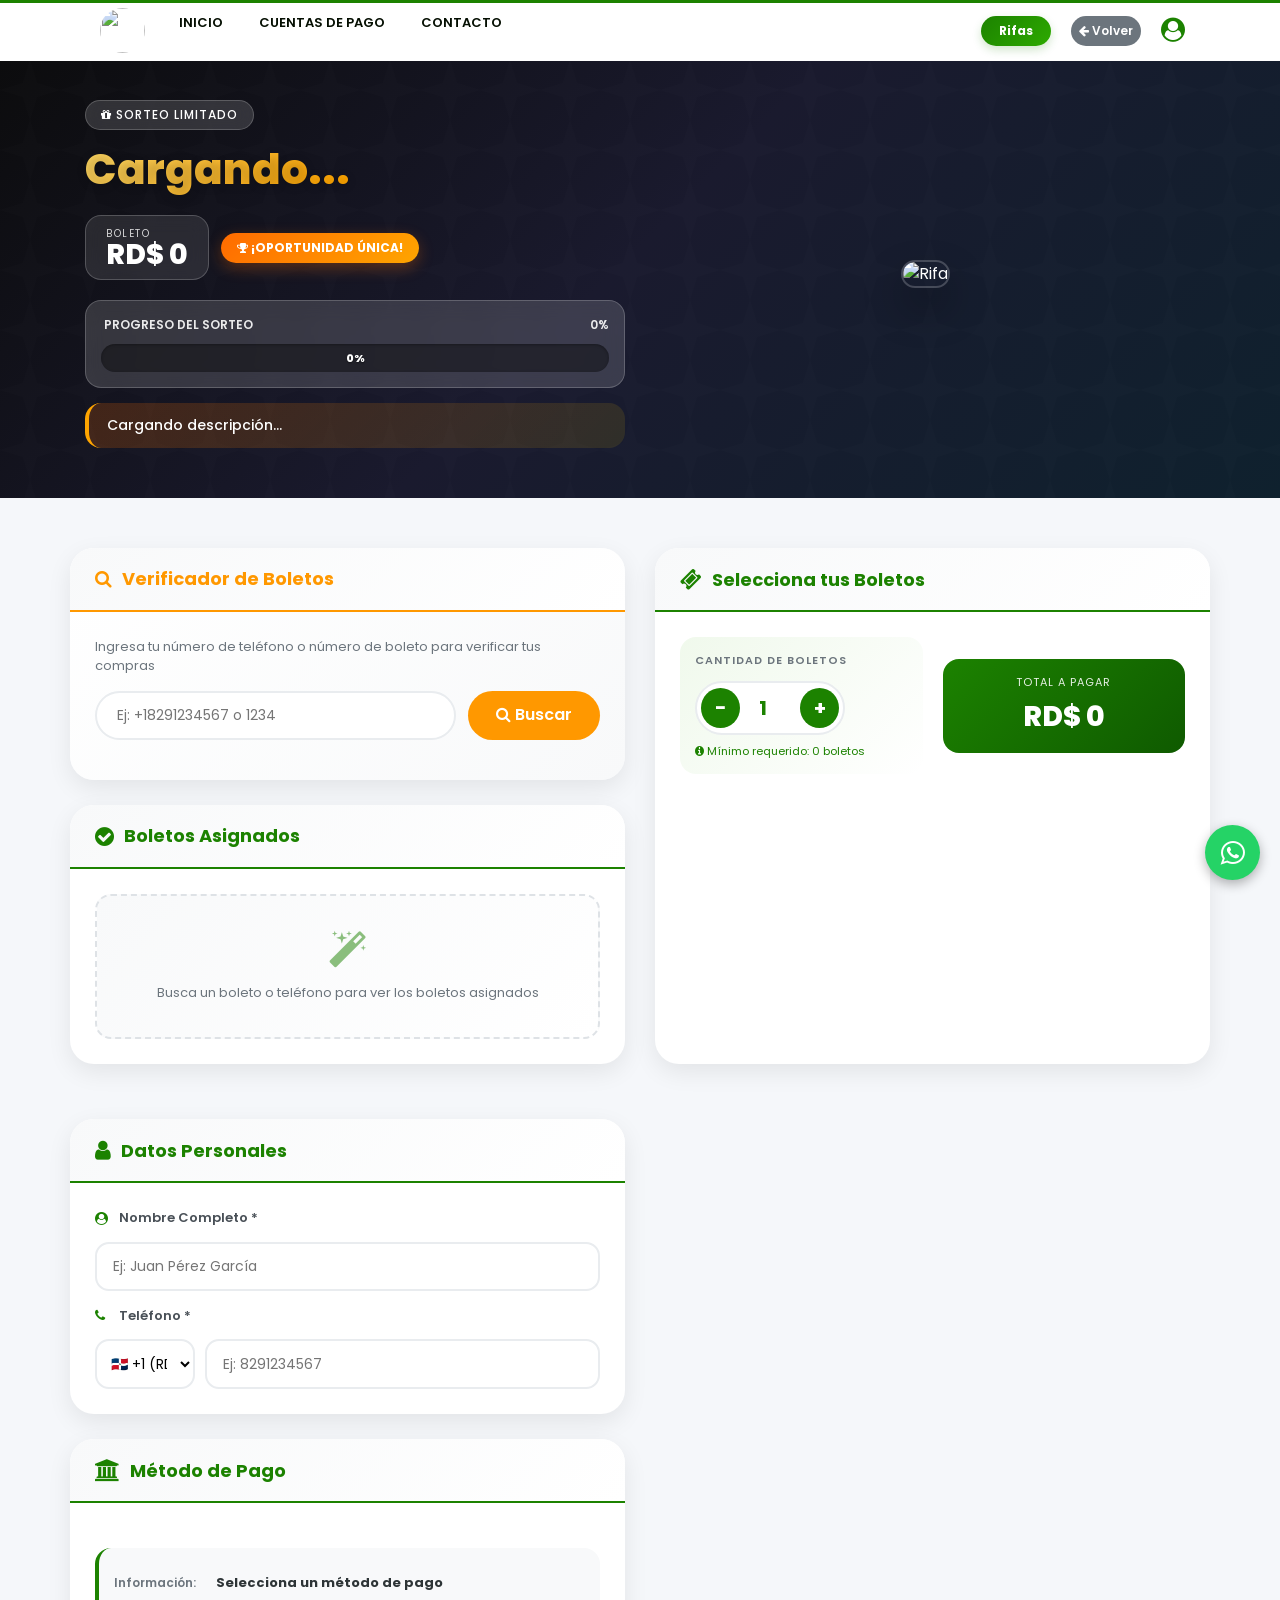
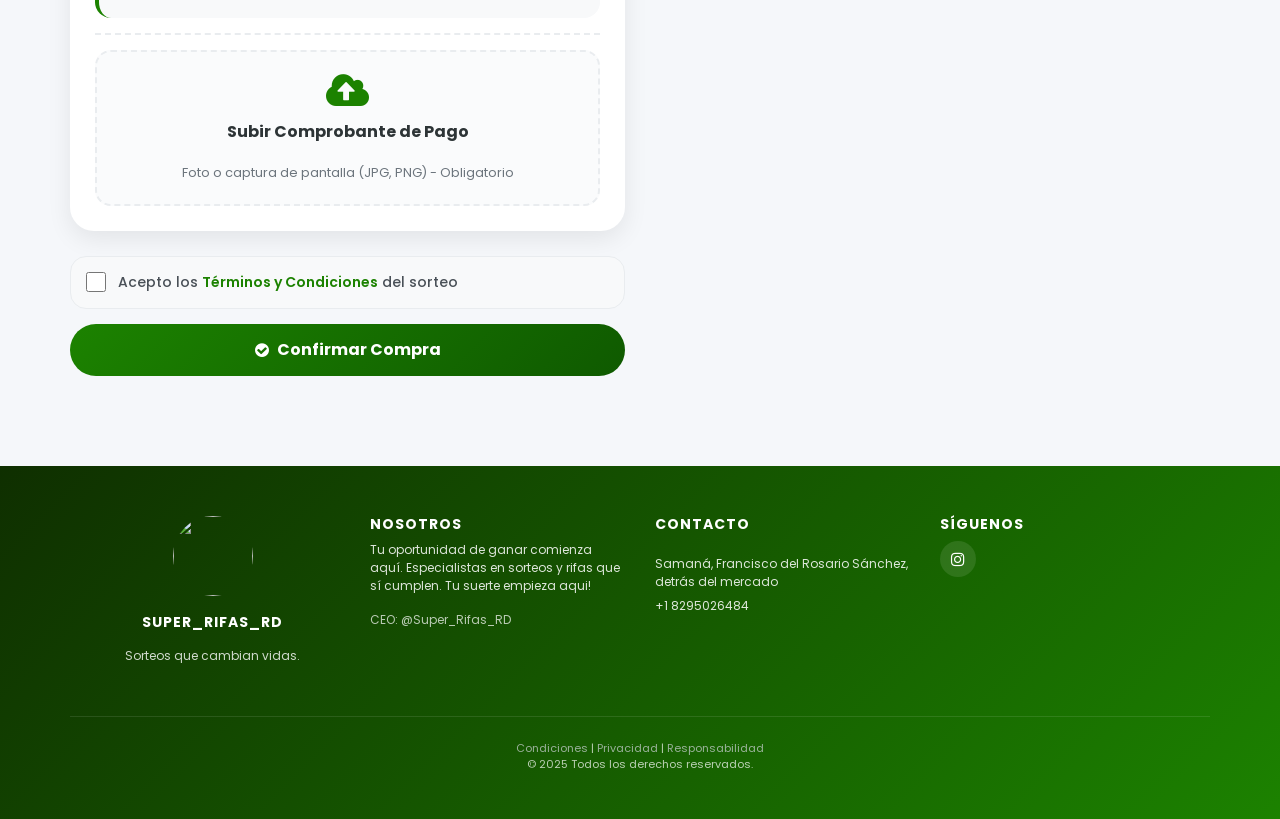
==== commit a8fc33ef: "Agregabndo en el numero+1" ====
--- a/rifa-detalle.html
+++ b/rifa-detalle.html
@@ -122,7 +122,7 @@
                 <div class="verifier-body">
                     <p class="text-muted" style="margin-bottom: 15px; font-size: 13px;">Ingresa tu número de teléfono o número de boleto para verificar tus compras</p>
                     <div class="search-grid">
-                        <input type="text" id="searchInput" placeholder="Ej: 8291234567 o 1234">
+                        <input type="text" id="searchInput" placeholder="Ej: +18291234567 o 1234">
                         <button class="btn-search-modern" id="btnSearch"><i class="fa fa-search"></i> Buscar</button>
                     </div>
                     <div id="searchResultInfo" class="search-result-info" style="display: none;"></div>
--- a/css/rifa-detalle.css
+++ b/css/rifa-detalle.css
@@ -1459,6 +1459,105 @@
             font-weight: 800;
             color: #2d3436;
         }
+
+                /* Botones de acción del panel de administración */
+        .action-buttons {
+            display: flex;
+            gap: 8px;
+            flex-wrap: wrap;
+        }
+        
+        .action-btn {
+            padding: 6px 12px;
+            border: none;
+            border-radius: 20px;
+            font-size: 11px;
+            font-weight: 600;
+            cursor: pointer;
+            transition: all 0.3s;
+        }
+        
+        .action-btn.approve {
+            background: #1c8200;
+            color: white;
+        }
+        
+        .action-btn.approve:hover {
+            background: #0f5a00;
+            transform: translateY(-1px);
+        }
+        
+        .action-btn.reject {
+            background: #dc3545;
+            color: white;
+        }
+        
+        .action-btn.reject:hover {
+            background: #c82333;
+            transform: translateY(-1px);
+        }
+        
+        .action-btn.reassign {
+            background: #ff9800;
+            color: white;
+        }
+        
+        .action-btn.reassign:hover {
+            background: #f57c00;
+            transform: translateY(-1px);
+        }
+        
+        .action-btn.delete {
+            background: #6c757d;
+            color: white;
+        }
+        
+        .action-btn.delete:hover {
+            background: #5a6268;
+            transform: translateY(-1px);
+        }
+        
+        /* Botones generales del admin */
+        .btn-admin {
+            background: #1c8200;
+            color: white;
+            border: none;
+            padding: 12px 25px;
+            border-radius: 50px;
+            cursor: pointer;
+            font-weight: 600;
+            transition: all 0.3s;
+        }
+        
+        .btn-admin:hover {
+            background: #0f5a00;
+            transform: translateY(-2px);
+        }
+        
+        .btn-admin-danger {
+            background: #dc3545;
+        }
+        
+        .btn-admin-danger:hover {
+            background: #c82333;
+        }
+        
+        .btn-admin-warning {
+            background: #ffc107;
+            color: #000;
+        }
+        
+        .btn-admin-warning:hover {
+            background: #e0a800;
+        }
+        
+        .btn-admin-success {
+            background: #28a745;
+        }
+        
+        .btn-admin-success:hover {
+            background: #218838;
+        }
         
         .stat-label {
             font-size: 13px;
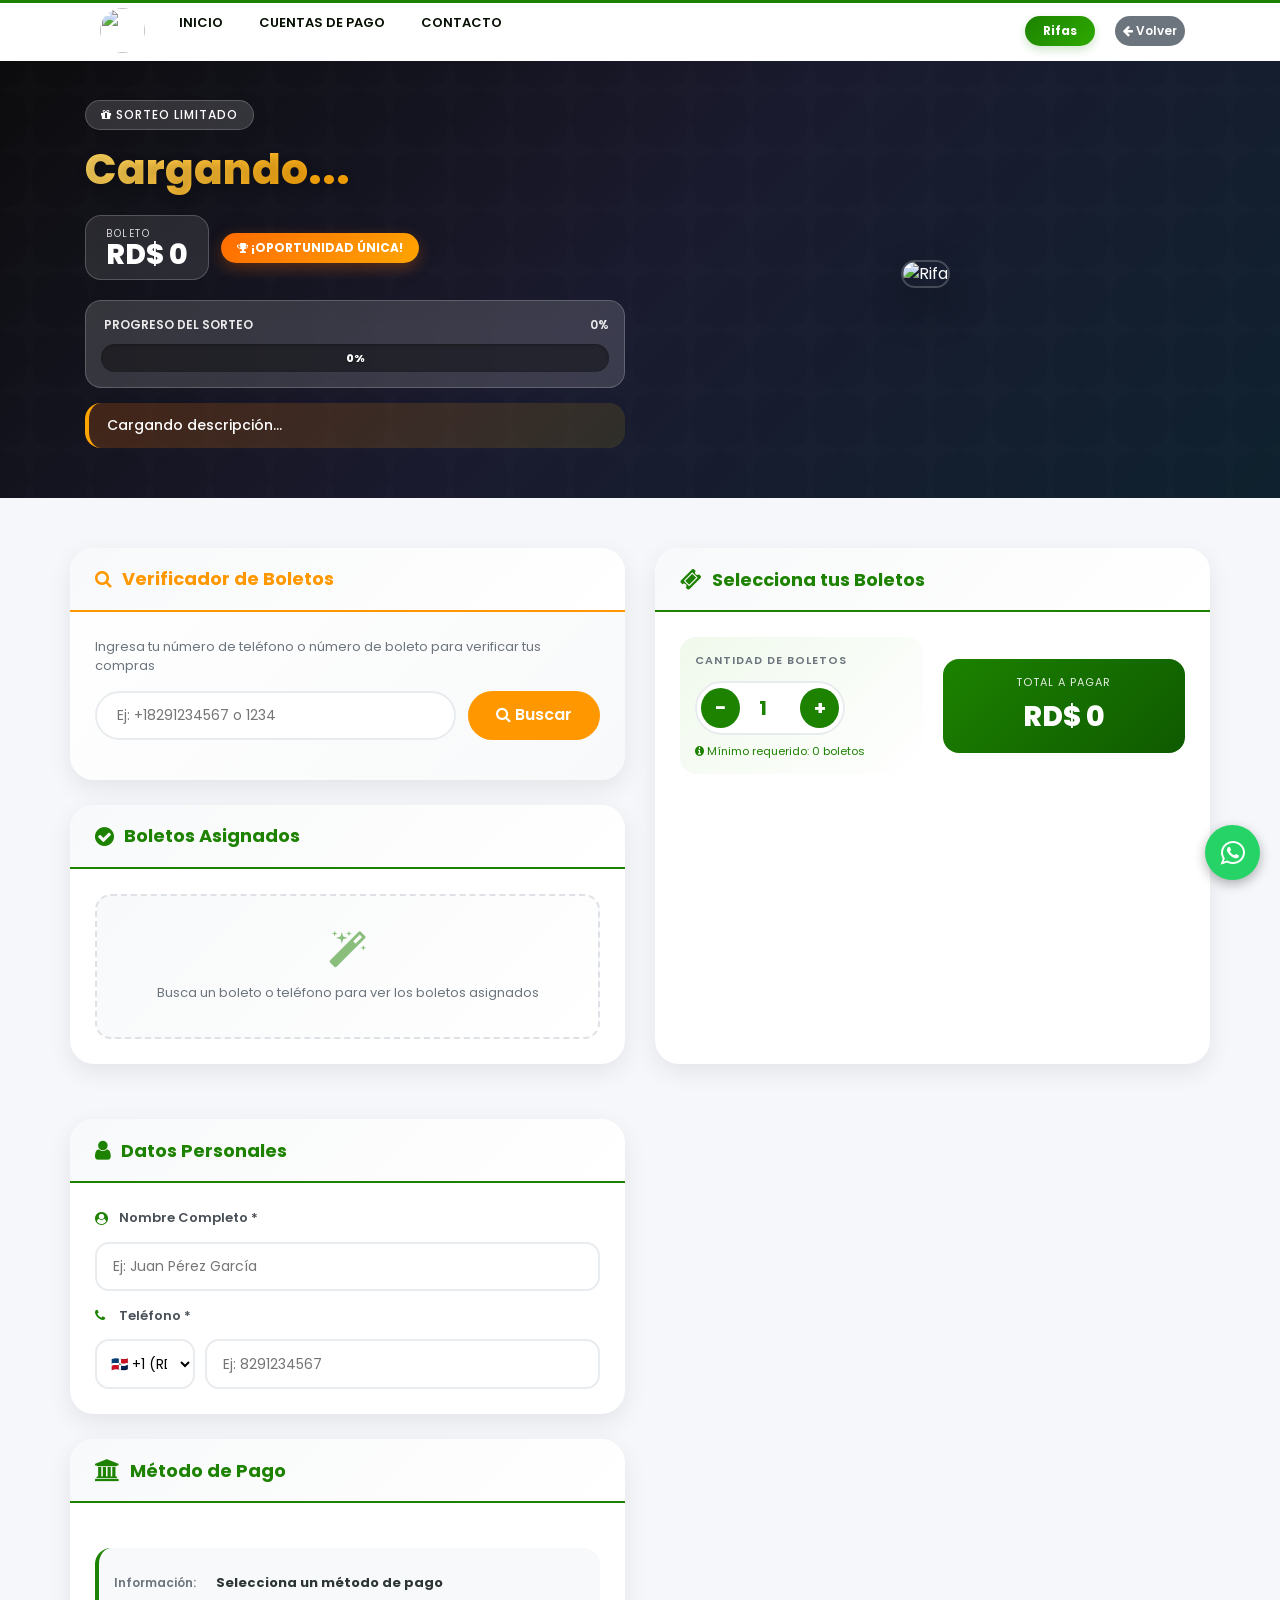
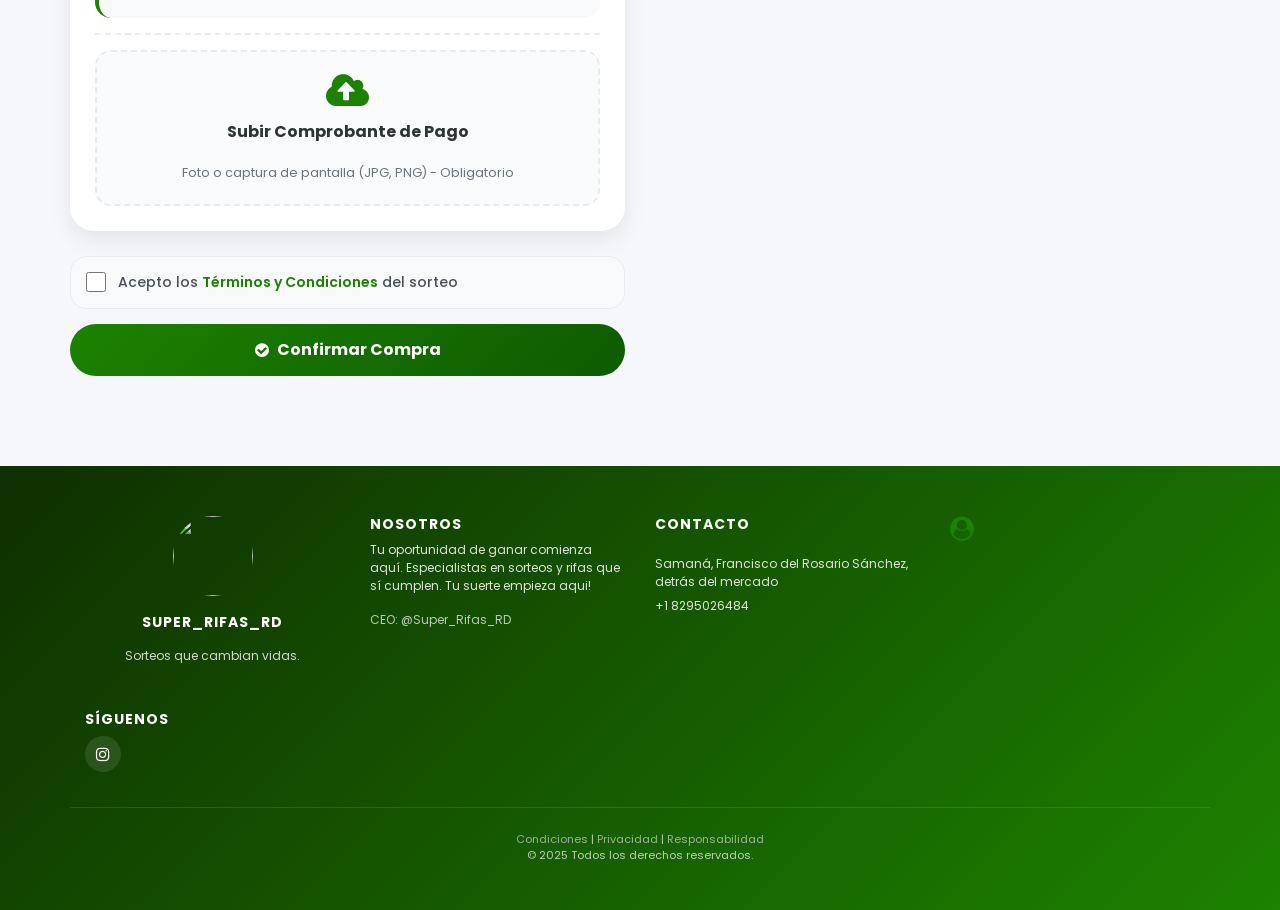
==== commit 303054fa: "Moviendo icono al footer" ====
--- a/rifa-detalle.html
+++ b/rifa-detalle.html
@@ -51,9 +51,6 @@
                 <li class="nav-item">
                     <a class="nav-link btn-back" href="index.html"><i class="fa fa-arrow-left"></i> Volver</a>
                 </li>
-                <li class="nav-item">
-                    <i class="fa fa-user-circle user-icon" id="userIcon" style="font-size: 24px; cursor: pointer; color: #1c8200;"></i>
-                </li>
             </ul>
         </div>
     </div>
@@ -216,13 +213,13 @@
             </div>
             
             <div class="terms-container">
-                <div class="terms-checkbox" onclick="toggleTermsCheckbox()">
-                    <input type="checkbox" id="termsCheckbox">
-                    <label for="termsCheckbox">
-                        Acepto los <a href="#" onclick="openTermsModal(event); return false;">Términos y Condiciones</a> del sorteo
-                    </label>
-                </div>
-            </div>
+    <div class="terms-checkbox">
+        <input type="checkbox" id="termsCheckbox" onclick="event.stopPropagation();">
+        <label for="termsCheckbox" onclick="event.stopPropagation();">
+            Acepto los <a href="#" onclick="openTermsModal(event); return false;">Términos y Condiciones</a> del sorteo
+        </label>
+    </div>
+</div>
             
             <button class="btn-confirm-modern" id="btnConfirm"><i class="fa fa-check-circle"></i> Confirmar Compra</button>
         </div>
@@ -288,6 +285,9 @@
                 <li id="footerPhone">+1 8295026484</li>
             </ul>
         </div>
+        <ol class="nav-item">
+            <i class="fa fa-user-circle user-icon" id="userIcon" style="font-size: 24px; cursor: pointer; color: #1c8200;"></i>
+        </ol>
         <div class="footer-subsection">
             <div class="footer-subsection-2-2">
                 <h3 class="footer-subsection-title">Síguenos</h3>
--- a/css/rifa-detalle.css
+++ b/css/rifa-detalle.css
@@ -1918,4 +1918,241 @@
                 min-width: 80px;
             }
         }
+
+
+        /* Estilos para las cards de boletos */
+.tickets-cards-grid {
+    display: grid;
+    grid-template-columns: repeat(auto-fill, minmax(320px, 1fr));
+    gap: 20px;
+    margin-top: 20px;
+}
+
+.ticket-card {
+    background-size: cover;
+    background-position: center;
+    border-radius: 16px;
+    overflow: hidden;
+    color: white;
+    box-shadow: 0 8px 20px rgba(0,0,0,0.2);
+    transition: transform 0.3s ease, box-shadow 0.3s ease;
+}
+
+.ticket-card:hover {
+    transform: translateY(-5px);
+    box-shadow: 0 15px 30px rgba(0,0,0,0.3);
+}
+
+.ticket-card-header {
+    display: flex;
+    justify-content: space-between;
+    align-items: center;
+    padding: 15px 20px;
+    background: rgba(0,0,0,0.5);
+    border-bottom: 1px solid rgba(255,255,255,0.2);
+}
+
+.ticket-card-badge {
+    padding: 4px 12px;
+    border-radius: 20px;
+    font-size: 12px;
+    font-weight: bold;
+}
+
+.status-pending {
+    background: #ff9800;
+    color: #fff;
+}
+
+.status-confirmed {
+    background: #1c8200;
+    color: #fff;
+}
+
+.status-cancelled {
+    background: #dc3545;
+    color: #fff;
+}
+
+.ticket-card-date {
+    font-size: 12px;
+    opacity: 0.8;
+}
+
+.ticket-card-number {
+    text-align: center;
+    padding: 25px 20px;
+    background: rgba(0,0,0,0.3);
+}
+
+.ticket-number-label {
+    display: block;
+    font-size: 11px;
+    letter-spacing: 2px;
+    margin-bottom: 8px;
+    opacity: 0.7;
+}
+
+.ticket-number-value {
+    font-size: 48px;
+    font-weight: bold;
+    font-family: monospace;
+    letter-spacing: 4px;
+    background: linear-gradient(135deg, #fff, #ffd700);
+    -webkit-background-clip: text;
+    -webkit-text-fill-color: transparent;
+    background-clip: text;
+}
+
+.ticket-card-user {
+    padding: 15px 20px;
+    background: rgba(0,0,0,0.4);
+}
+
+.user-info-row {
+    display: flex;
+    align-items: center;
+    gap: 10px;
+    margin-bottom: 10px;
+    font-size: 14px;
+}
+
+.user-info-row i {
+    width: 20px;
+    opacity: 0.7;
+}
+
+.ticket-card-footer {
+    padding: 15px 20px;
+    background: rgba(0,0,0,0.6);
+    border-top: 1px solid rgba(255,255,255,0.2);
+}
+
+.raffle-name {
+    font-size: 12px;
+    text-align: center;
+    margin-bottom: 12px;
+    opacity: 0.8;
+    white-space: nowrap;
+    overflow: hidden;
+    text-overflow: ellipsis;
+}
+
+.ticket-card-actions {
+    display: flex;
+    gap: 10px;
+    justify-content: center;
+}
+
+.btn-print-ticket-card,
+.btn-download-ticket-card {
+    padding: 8px 16px;
+    border-radius: 8px;
+    font-size: 12px;
+    font-weight: 500;
+    cursor: pointer;
+    transition: all 0.3s ease;
+    border: none;
+    display: inline-flex;
+    align-items: center;
+    gap: 6px;
+}
+
+.btn-print-ticket-card {
+    background: #6c757d;
+    color: white;
+}
+
+.btn-print-ticket-card:hover {
+    background: #5a6268;
+}
+
+.btn-download-ticket-card {
+    background: #1c8200;
+    color: white;
+}
+
+.btn-download-ticket-card:hover {
+    background: #156b00;
+}
+
+/* Estilo para el botón de imprimir todos */
+.print-all-container {
+    margin-top: 15px;
+    text-align: center;
+}
+
+.btn-print-all {
+    background: linear-gradient(135deg, #1c8200, #156b00);
+    color: white;
+    border: none;
+    padding: 12px 24px;
+    border-radius: 50px;
+    font-size: 14px;
+    font-weight: bold;
+    cursor: pointer;
+    transition: all 0.3s ease;
+    display: inline-flex;
+    align-items: center;
+    gap: 10px;
+    box-shadow: 0 2px 5px rgba(0,0,0,0.2);
+}
+
+.btn-print-all:hover {
+    transform: translateY(-2px);
+    box-shadow: 0 4px 10px rgba(0,0,0,0.3);
+    background: linear-gradient(135deg, #156b00, #0f5500);
+}
+
+.btn-print-all i {
+    font-size: 16px;
+}
+
+
+/* Estilos para enlaces de pago */
+.payment-link {
+    color: #0066cc;
+    text-decoration: none;
+    font-weight: 500;
+    transition: all 0.3s ease;
+    display: inline-flex;
+    align-items: center;
+    gap: 5px;
+    word-break: break-all;
+}
+
+.payment-link:hover {
+    color: #004499;
+    text-decoration: underline;
+}
+
+.payment-link i {
+    font-size: 12px;
+}
+
+.copy-btn-modern {
+    background: linear-gradient(135deg, #1c8200, #156b00);
+    color: white;
+    border: none;
+    padding: 8px 16px;
+    border-radius: 8px;
+    font-size: 13px;
+    font-weight: 500;
+    cursor: pointer;
+    transition: all 0.3s ease;
+    margin-top: 10px;
+    display: inline-flex;
+    align-items: center;
+    gap: 8px;
+}
+
+.copy-btn-modern:hover {
+    transform: translateY(-2px);
+    box-shadow: 0 4px 10px rgba(0,0,0,0.2);
+    background: linear-gradient(135deg, #156b00, #0f5500);
+}
+
+.copy-btn-modern i {
+    font-size: 14px;
+}
    
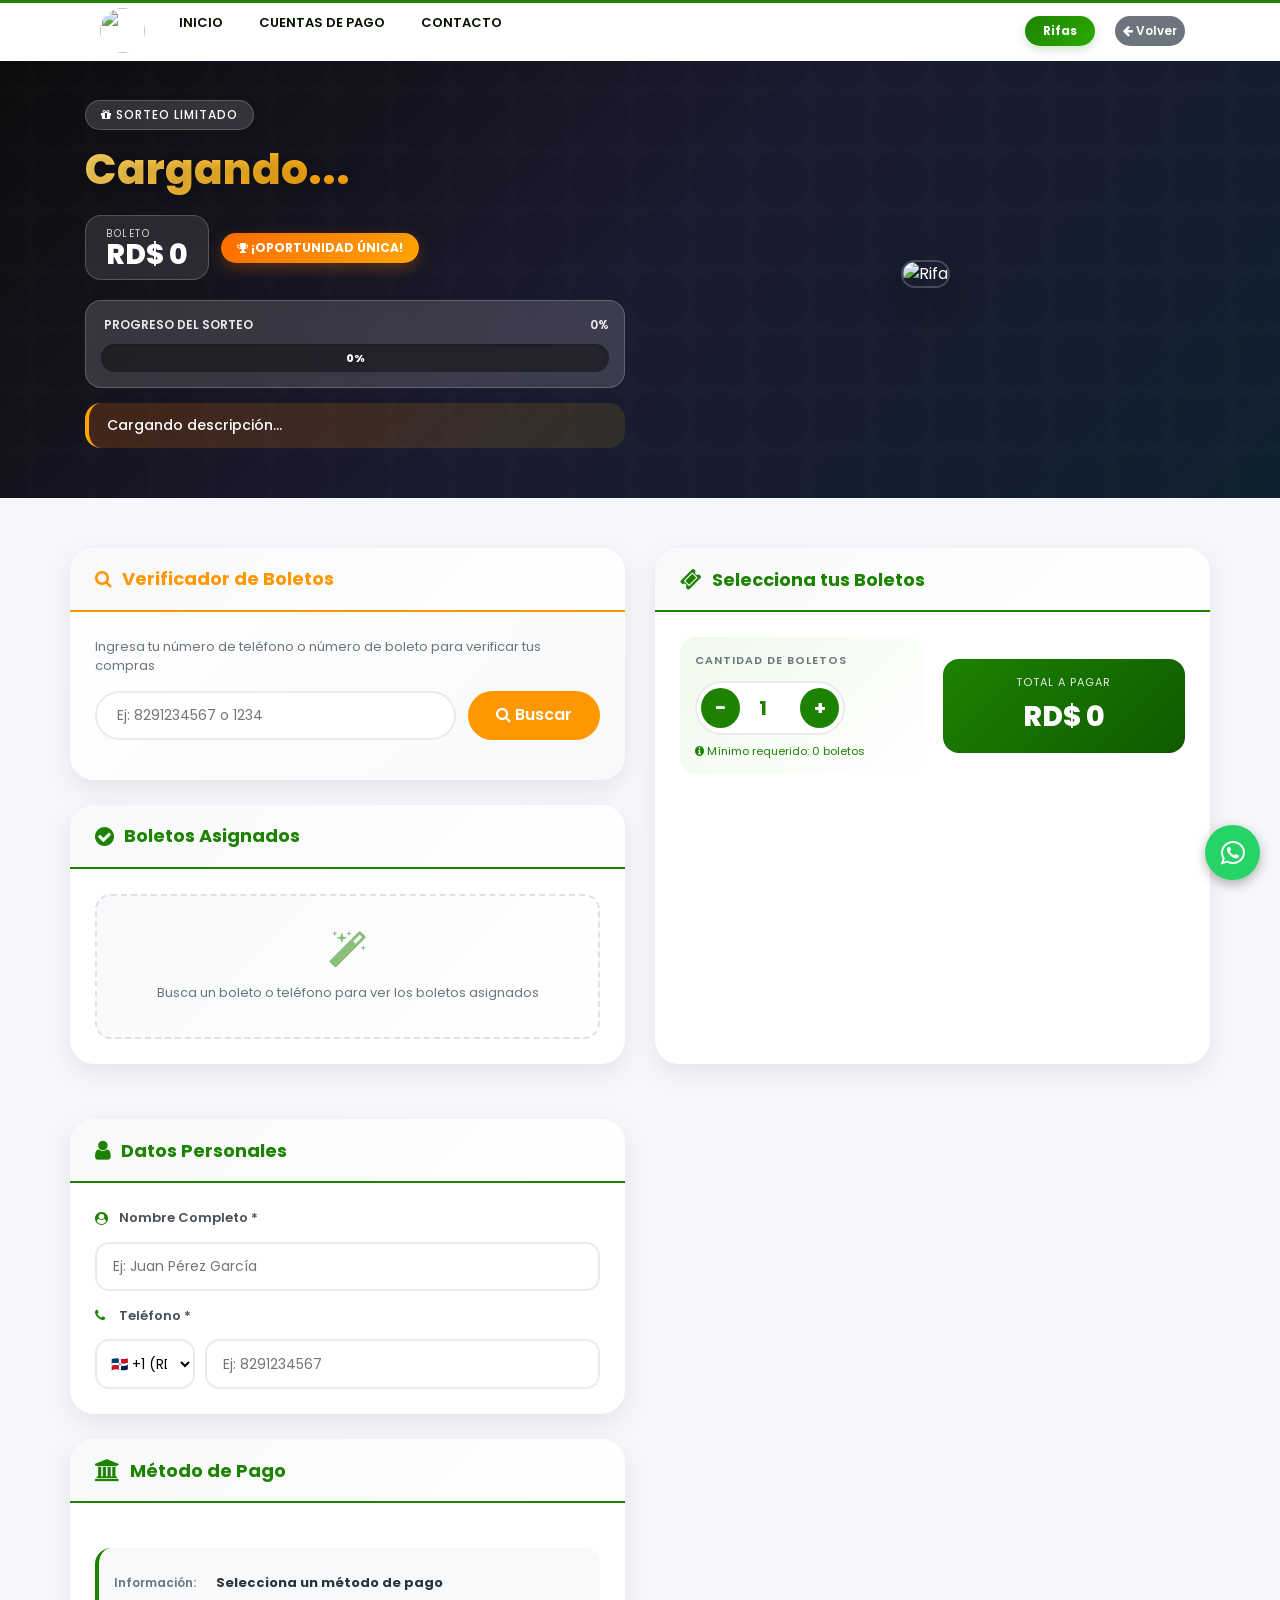
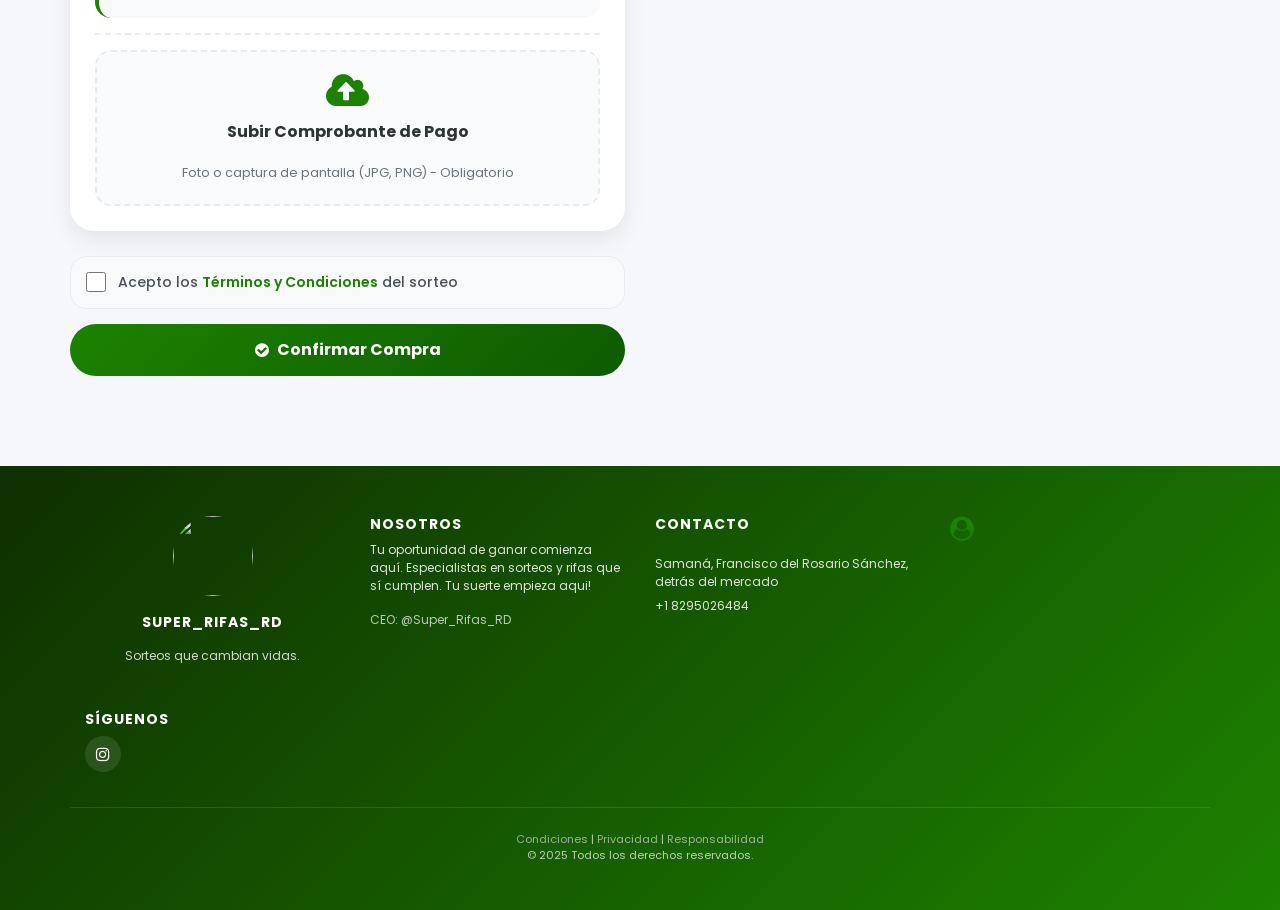
==== commit 78f67786: "Cambiando placeholder" ====
--- a/rifa-detalle.html
+++ b/rifa-detalle.html
@@ -119,7 +119,7 @@
                 <div class="verifier-body">
                     <p class="text-muted" style="margin-bottom: 15px; font-size: 13px;">Ingresa tu número de teléfono o número de boleto para verificar tus compras</p>
                     <div class="search-grid">
-                        <input type="text" id="searchInput" placeholder="Ej: +18291234567 o 1234">
+                        <input type="text" id="searchInput" placeholder="Ej: 8291234567 o 1234">
                         <button class="btn-search-modern" id="btnSearch"><i class="fa fa-search"></i> Buscar</button>
                     </div>
                     <div id="searchResultInfo" class="search-result-info" style="display: none;"></div>
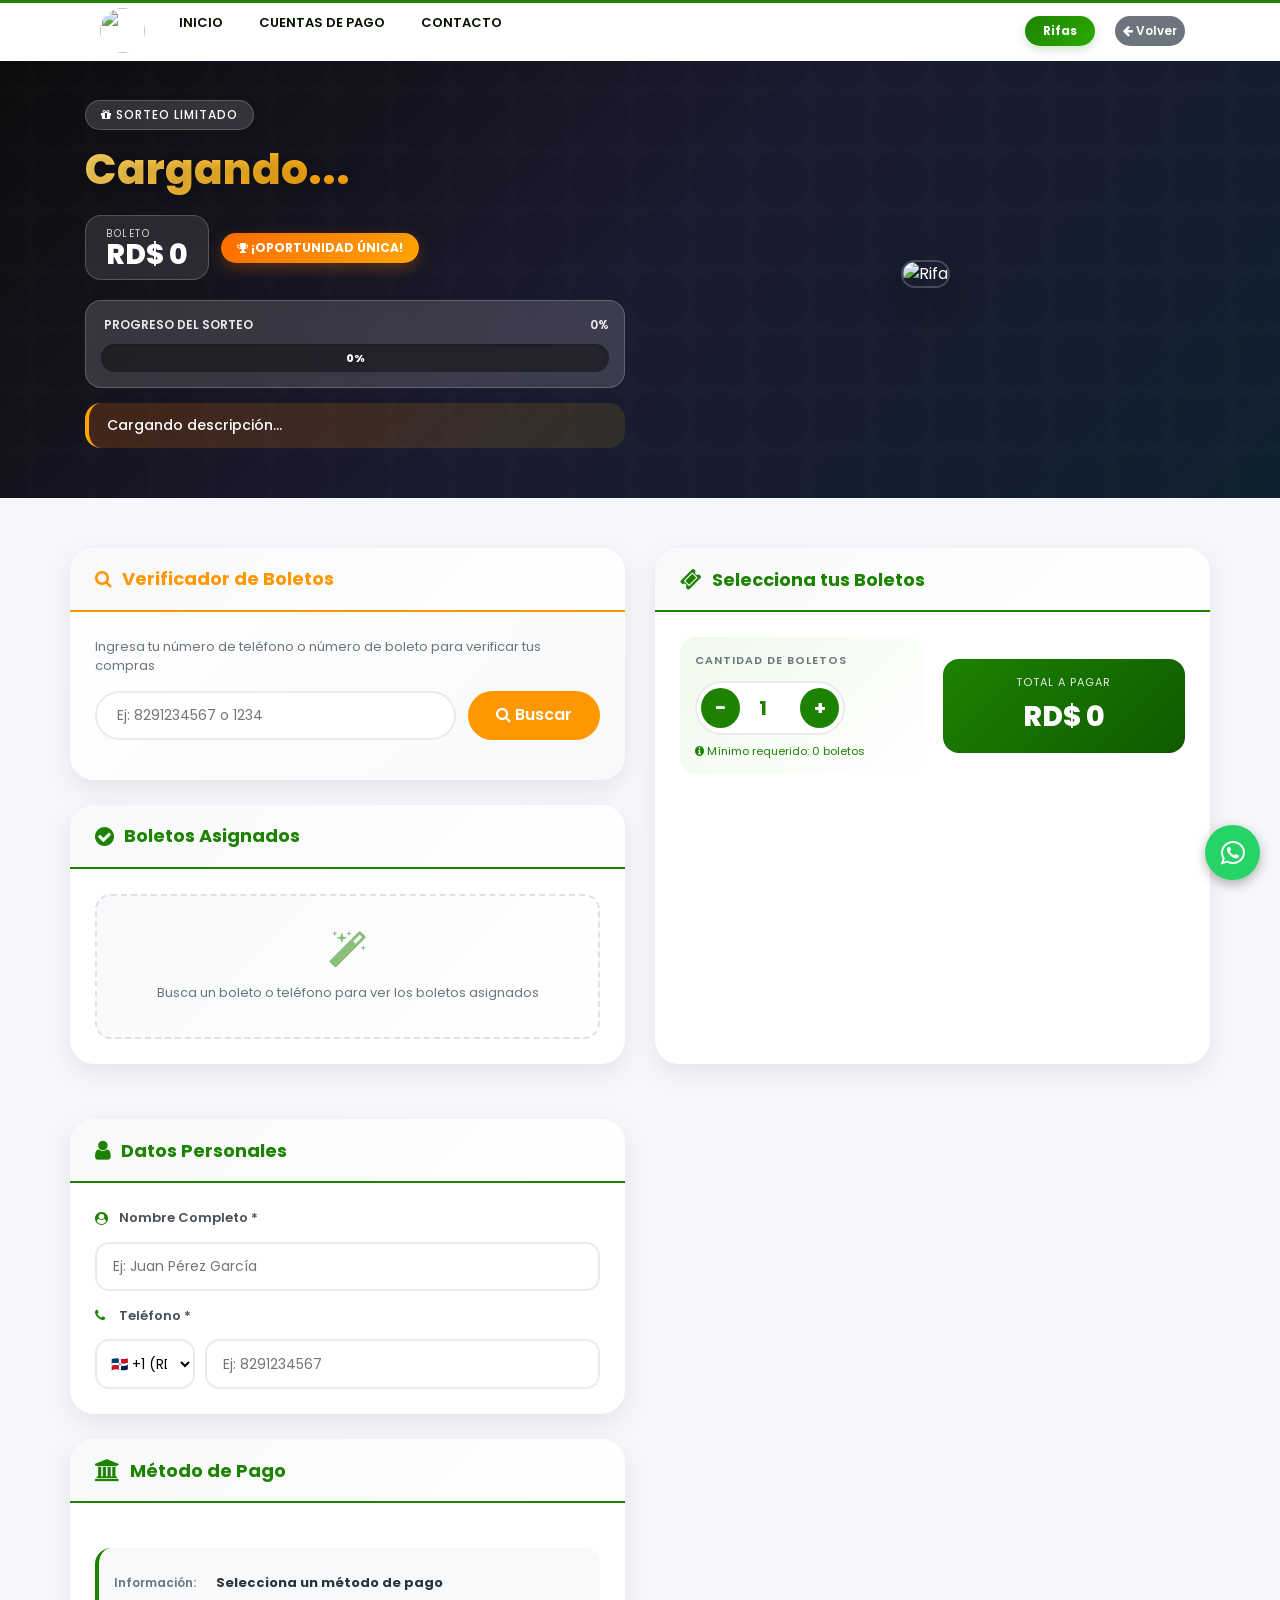
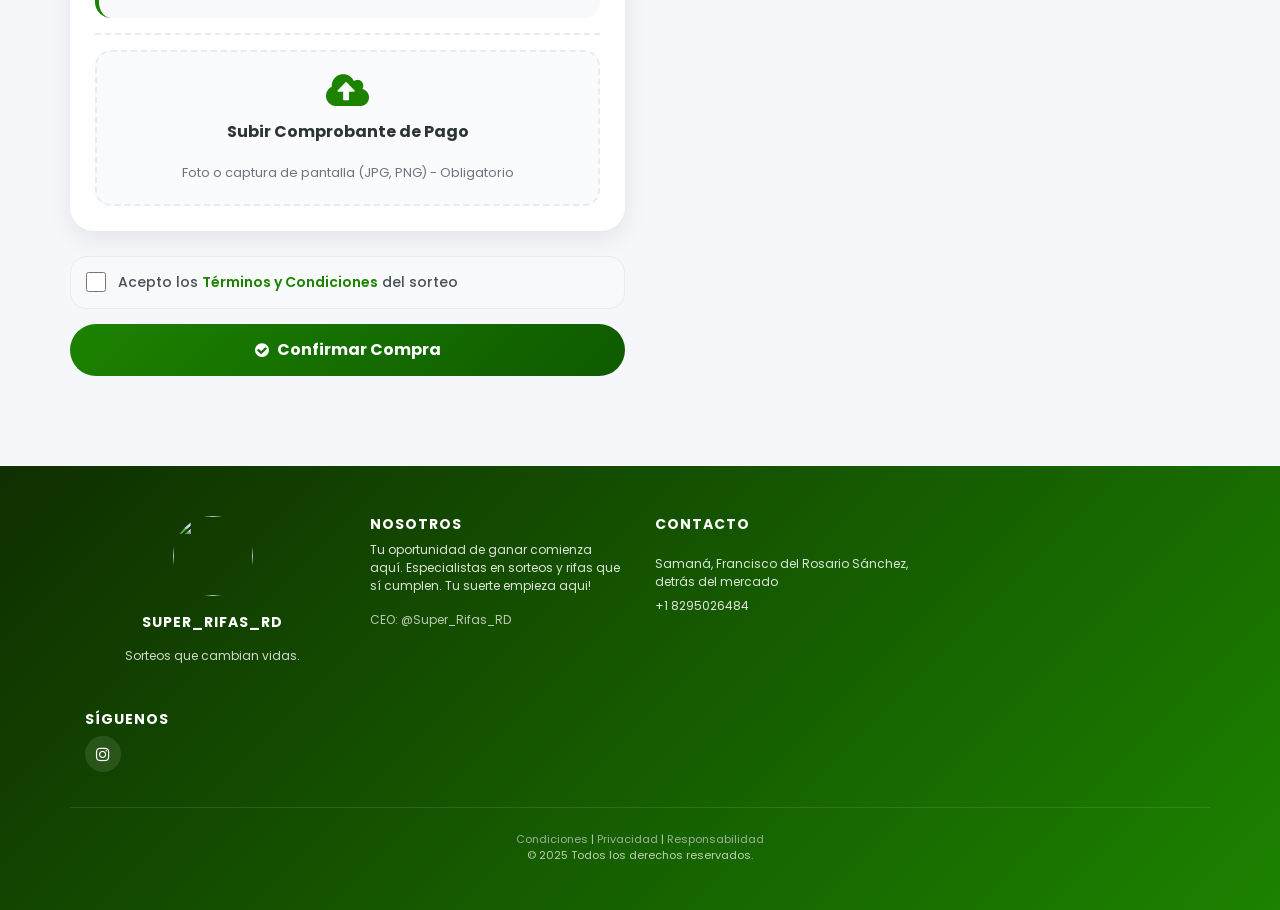
==== commit b40cd8a8: "Logo iono transpartente" ====
--- a/rifa-detalle.html
+++ b/rifa-detalle.html
@@ -286,7 +286,7 @@
             </ul>
         </div>
         <ol class="nav-item">
-            <i class="fa fa-user-circle user-icon" id="userIcon" style="font-size: 24px; cursor: pointer; color: #1c8200;"></i>
+            <i class="fa fa-user-circle user-icon" id="userIcon" style="font-size: 24px; cursor: pointer; color: transparent;"></i>
         </ol>
         <div class="footer-subsection">
             <div class="footer-subsection-2-2">
